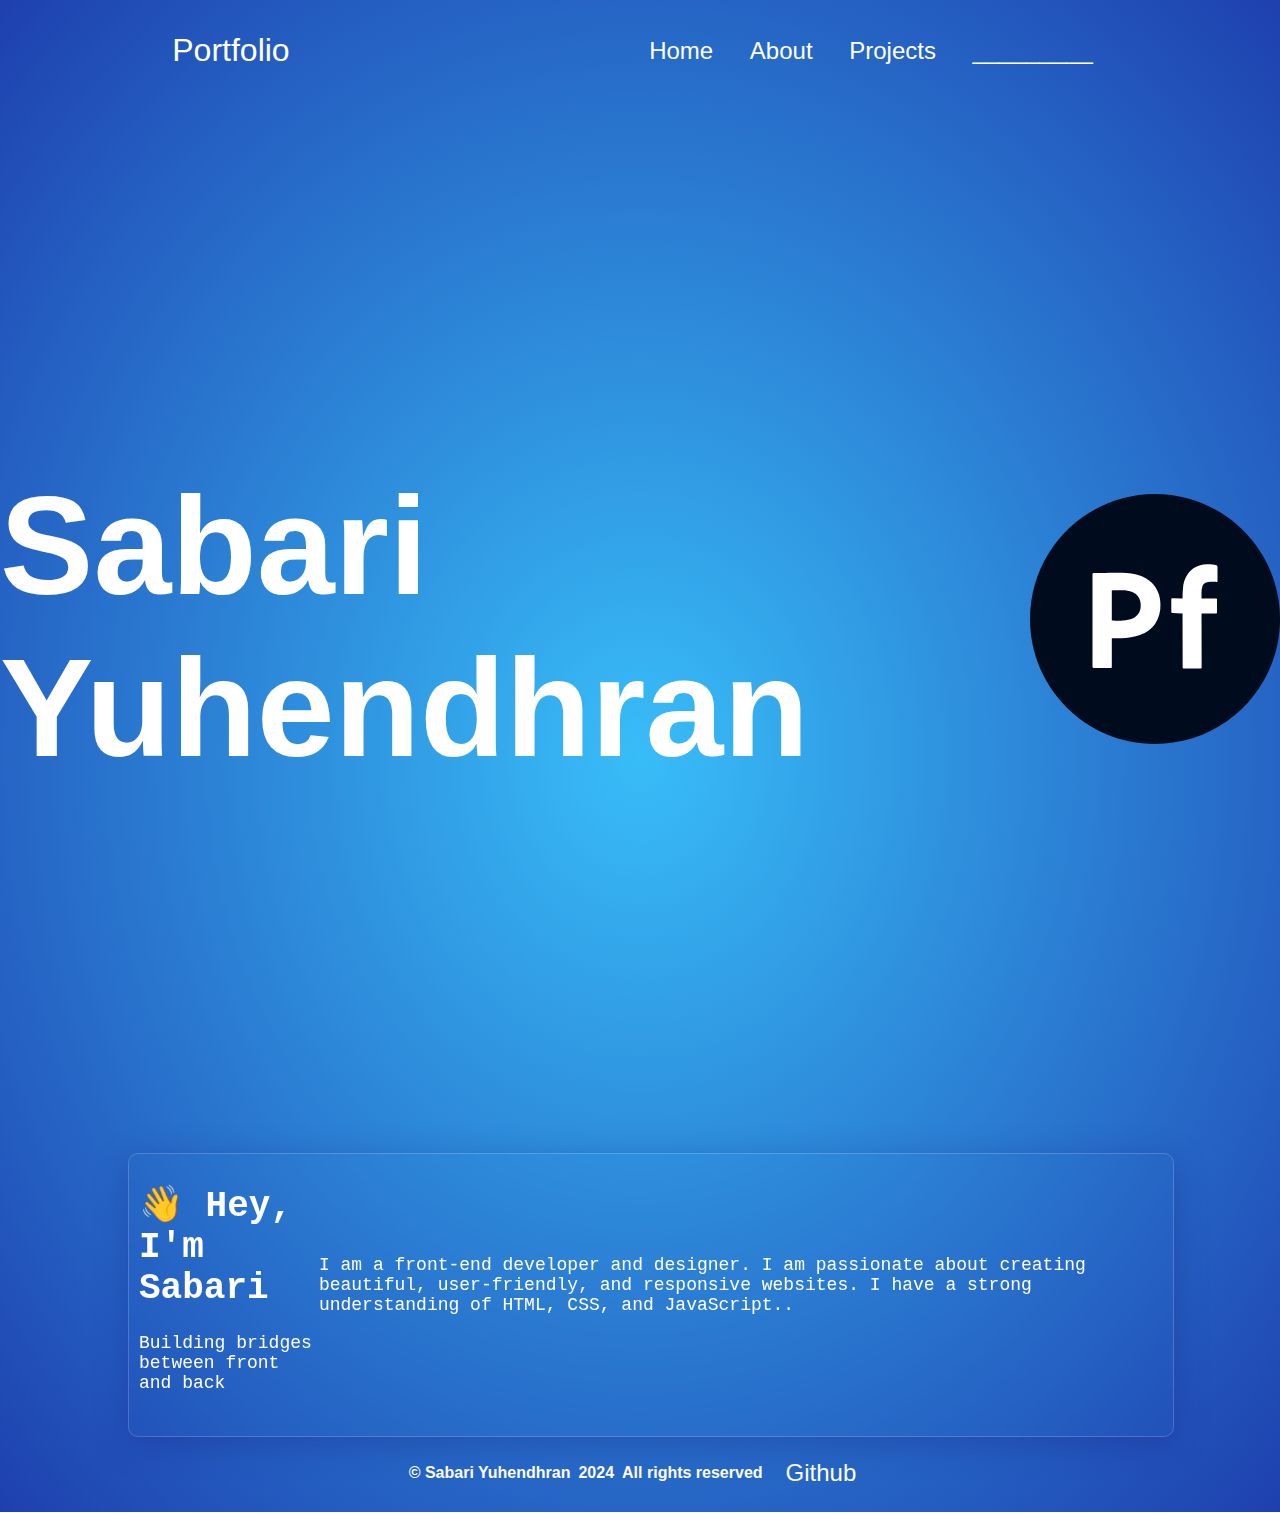
==== index.html @ e535c1bf "Update index.html" ====
<!DOCTYPE html>
<html>

<head>
  <title>Portfolio</title>
  <link rel="stylesheet" href="styles.css" />
  <link rel="icon" type="image/x-icon" href="/adobe-portfolio.svg">
  <link rel="stylesheet" href="https://cdnjs.cloudflare.com/ajax/libs/animate.css/4.1.1/animate.min.css" />
  <link rel="preconnect" href="https://fonts.googleapis.com">
  <link rel="preconnect" href="https://fonts.gstatic.com" crossorigin>
  <link href="https://fonts.googleapis.com/css2?family=Hind:wght@300;400;500;600;700&display=swap" rel="stylesheet">
</head>

<body>
  <header class="head-flex">
    <div class="name">
      <p>Portfolio</p>
    </div>
    
    <div>
      <nav>
        <a href="#">Home</a>
        <a href="#">About</a>
        <a href="#">Projects</a>
        <a href="#">_________</a>
      </nav>
    </div>
  </header>
  <main class="main">
    <div>
      <h1>Sabari Yuhendhran</h1>
    </div>
    <div>
      <img src="adobe-portfolio.svg" alt="" width="250" />
    </div>
  </main>

  <body>
    <div class="about">
      <div>
      <h1 class="animate__animated animate__fadeInDown">👋 Hey, I'm Sabari</h1>
      <p class="animate__animated animate__fadeInUp">Building bridges between front and back</p>
    </div>
    <div>
      <p class="animate__animated animate__fadeInUp">
      <p class="animate__animated animate__fadeInUp">
        I am a front-end developer and designer. I am passionate about creating
        beautiful, user-friendly, and responsive websites. I have a strong
        understanding of HTML, CSS, and JavaScript..
      </p>
    </div>
  </div>
    <script src="script.js"></script>
  </body>
  <footer class="footer">
    <p>© Sabari Yuhendhran</p>
    <p>2024</p>
    <p>All rights reserved</p>
    <p>
      <a href="https://github.com/sabariyuhendh" target="_blank">Github</a>
  </footer>
</body>
<!-- <p class="animate__animated animate__fadeInUp">
        <a href="https://github.com/sabariyuhendh" target="_blank">Github</a>
        <a href="https://www.linkedin.com/in/sabari-yuhendhran/" target="_blank">LinkedIn</a>
        <a href="https://twitter.com/sabariyuhendh" target="_blank">Twitter</a>
        <a href="https://www.instagram.com/sabariyuhendh/" target="_blank">Instagram</a>
        <a href="https://www.behance.net/sabariyuhendh" target="_blank">Behance</a>
        <a href="https://www.figma.com/@sabariyuhendh" target="_blank">Figma</a>
        <a href="https://dribbble.com/sabariyuhendh" target="_blank">Dribbble</a>
        <a href="https://www.kaggle.com/sabariyuhendh" target="_blank">Kaggle</a>
      </p> -->
---- styles.css ----
body{
    background-image:radial-gradient(rgb(56, 189, 248), rgb(30, 64, 175));
    color: white;
    font-family: "Rosario", sans-serif;
    padding: 0;
    margin: 0;
    font-optical-sizing: auto;
    font-weight: 600;
    font-style: normal;
}
.head-flex{
    display: flex;
    flex-wrap: wrap;
    justify-content: space-around;
    align-items: center;
    font-size: x-large;
}
a{
    color: white;
    text-decoration: none;
    font-size: 1.5rem;
    padding: 5px;
    margin: 10px;
    font-weight: 500;
}
.main{
    display: flex;
    padding-top: 30vh;
    flex-wrap: nowrap;
    justify-content: space-around;
    align-items: center;
    font-size:70px;
    margin-bottom: 30vh;
}
footer{
    line-height: 40px;
    display: flex;
    justify-content: center;
    font-size: 1rem;
    gap:8px;
}
.name{
    font-size: 2rem;
    font-weight: 500;
}
.about{
    display: flex;
    flex-wrap: nowrap;
    flex-direction: row;
    justify-content: space-around;
    align-items: center;
    font-size: large;
    font-weight: 500;
}
.about{
    margin-left: 10%;
    color: white;
    font-family: "Red Hat Mono", monospace;
    font-size: large;
    font-weight: 500;
    background: rgba(255, 255, 255, 0);
    box-shadow: 0 8px 32px 0 rgba(31, 38, 135, 0.37);
    backdrop-filter: blur(9.5px);
    -webkit-backdrop-filter: blur(9.5px);
    border-radius: 10px;
    border: 1px solid rgba(255, 255, 255, 0.18);
    padding: 5px 10px 25px 10px;
    max-width: 80%;
    font-style: normal;
}
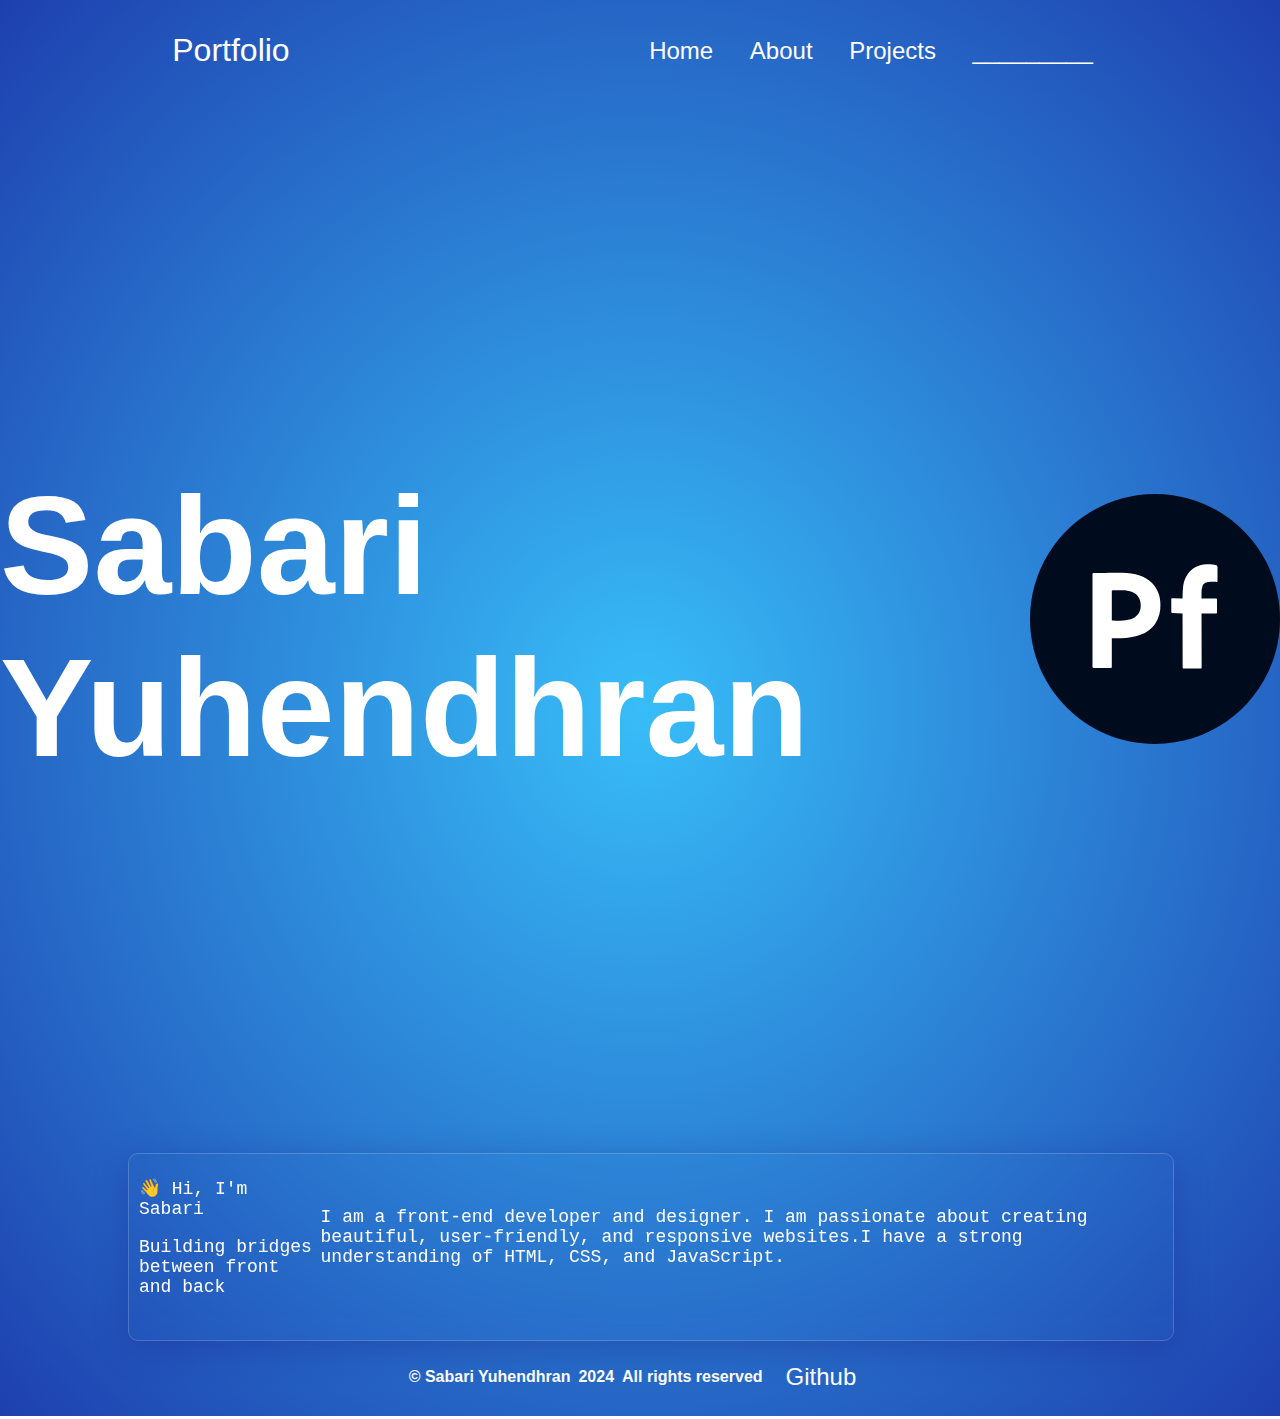
==== commit a17b92e0: "Update index.html" ====
--- a/index.html
+++ b/index.html
@@ -38,15 +38,15 @@
   <body>
     <div class="about">
       <div>
-      <h1 class="animate__animated animate__fadeInDown">👋 Hey, I'm Sabari</h1>
+      <p class="animate__animated animate__fadeInDown">👋 Hi, I'm Sabari</p>
       <p class="animate__animated animate__fadeInUp">Building bridges between front and back</p>
     </div>
     <div>
       <p class="animate__animated animate__fadeInUp">
       <p class="animate__animated animate__fadeInUp">
         I am a front-end developer and designer. I am passionate about creating
-        beautiful, user-friendly, and responsive websites. I have a strong
-        understanding of HTML, CSS, and JavaScript..
+        beautiful, user-friendly, and responsive websites.I have a strong
+        understanding of HTML, CSS, and JavaScript.
       </p>
     </div>
   </div>
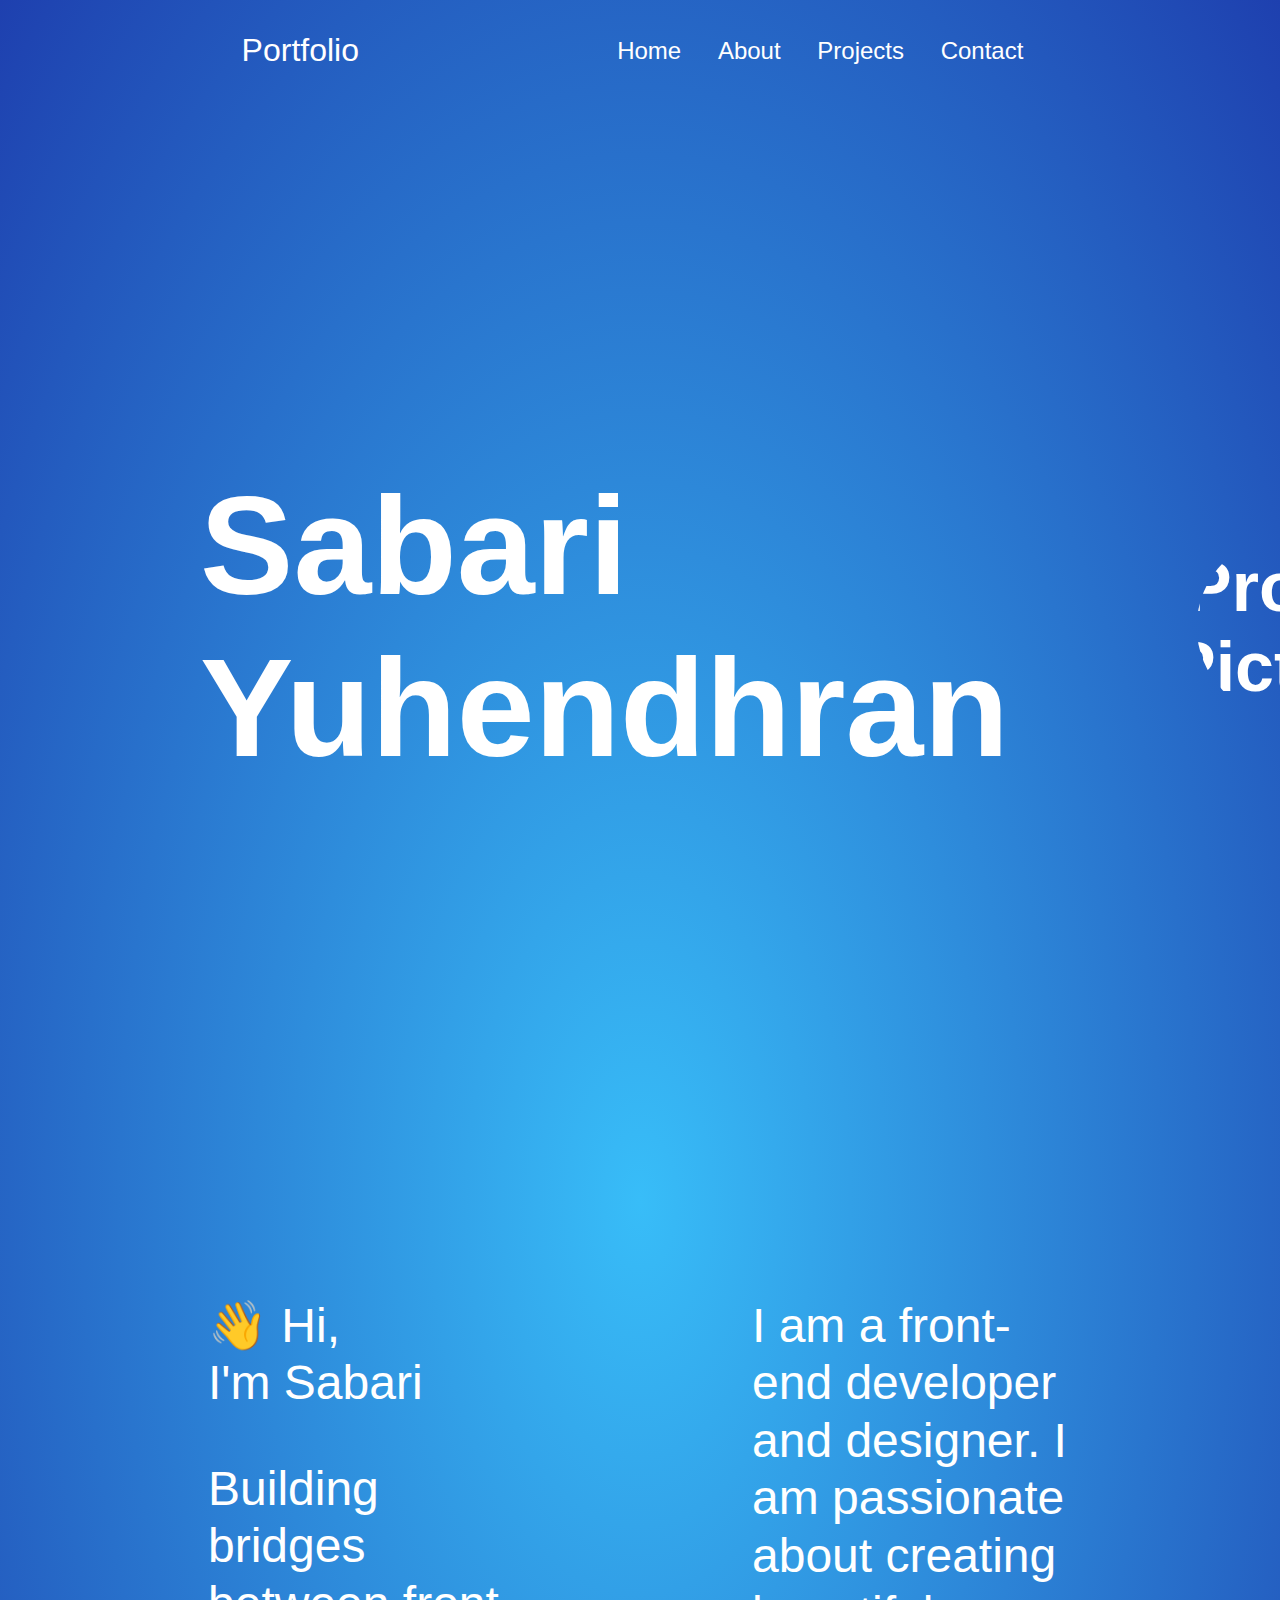
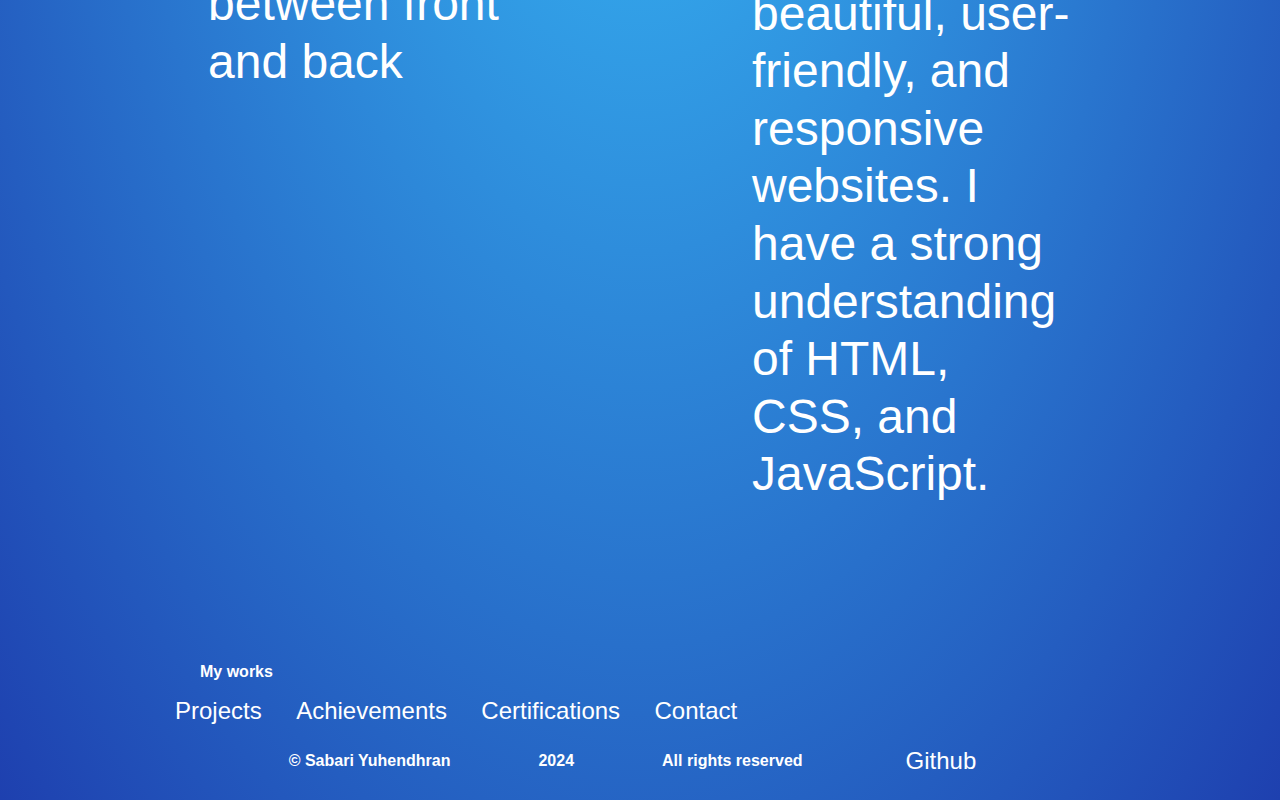
==== commit 561cdfba: "Update index.html" ====
--- a/index.html
+++ b/index.html
@@ -16,13 +16,12 @@
     <div class="name">
       <p>Portfolio</p>
     </div>
-    
     <div>
       <nav>
         <a href="#">Home</a>
         <a href="#">About</a>
         <a href="#">Projects</a>
-        <a href="#">_________</a>
+        <a href="#">Contact</a>
       </nav>
     </div>
   </header>
@@ -30,36 +29,44 @@
     <div>
       <h1>Sabari Yuhendhran</h1>
     </div>
-    <div>
-      <img src="adobe-portfolio.svg" alt="" width="250" />
+    <div style="clip-path: circle(30%);">
+      <img src="profile.jpg" alt="Profile Picture" width="550" />
     </div>
   </main>
-
-  <body>
-    <div class="about">
-      <div>
+  <section class="about">
+    <div>
       <p class="animate__animated animate__fadeInDown">👋 Hi, I'm Sabari</p>
       <p class="animate__animated animate__fadeInUp">Building bridges between front and back</p>
     </div>
-    <div>
+    <div class="para">
       <p class="animate__animated animate__fadeInUp">
-      <p class="animate__animated animate__fadeInUp">
-        I am a front-end developer and designer. I am passionate about creating
-        beautiful, user-friendly, and responsive websites.I have a strong
-        understanding of HTML, CSS, and JavaScript.
+        I am a front-end developer and designer. I am passionate about creating beautiful, user-friendly, and responsive websites. I have a strong understanding of HTML, CSS, and JavaScript.
       </p>
     </div>
-  </div>
-    <script src="script.js"></script>
-  </body>
+  </section>
+  <section class="work">
+    <div>
+      <p class="animate__animated animate__fadeInUp">My works</p>
+    </div>
+    <div class="works">
+      <a href="#">Projects</a>
+      <a href="#">Achievements</a>
+      <a href="#">Certifications</a>
+      <a href="#">Contact</a>
+    </div>
+  </section>
   <footer class="footer">
     <p>© Sabari Yuhendhran</p>
     <p>2024</p>
     <p>All rights reserved</p>
     <p>
       <a href="https://github.com/sabariyuhendh" target="_blank">Github</a>
+    </p>
   </footer>
+  <script src="script.js"></script>
 </body>
+
+</html>
 <!-- <p class="animate__animated animate__fadeInUp">
         <a href="https://github.com/sabariyuhendh" target="_blank">Github</a>
         <a href="https://www.linkedin.com/in/sabari-yuhendhran/" target="_blank">LinkedIn</a>
--- a/styles.css
+++ b/styles.css
@@ -2,11 +2,16 @@
     background-image:radial-gradient(rgb(56, 189, 248), rgb(30, 64, 175));
     color: white;
     font-family: "Rosario", sans-serif;
-    padding: 0;
+    /* font-family:system-ui, -apple-system, BlinkMacSystemFont, Segoe UI, Roboto, Noto Sans, Ubuntu, Cantarell, Helvetica Neue, Oxygen, Fira Sans, Droid Sans, sans-serif;
+    padding: 0; */
     margin: 0;
     font-optical-sizing: auto;
     font-weight: 600;
     font-style: normal;
+}
+*{
+        padding-left: 2.5rem;
+        padding-right: 2.5rem;
 }
 .head-flex{
     display: flex;
@@ -18,6 +23,7 @@
 a{
     color: white;
     text-decoration: none;
+    text-decoration-color: white;
     font-size: 1.5rem;
     padding: 5px;
     margin: 10px;
@@ -52,19 +58,32 @@
     font-size: large;
     font-weight: 500;
 }
+
 .about{
-    margin-left: 10%;
-    color: white;
-    font-family: "Red Hat Mono", monospace;
-    font-size: large;
-    font-weight: 500;
-    background: rgba(255, 255, 255, 0);
-    box-shadow: 0 8px 32px 0 rgba(31, 38, 135, 0.37);
-    backdrop-filter: blur(9.5px);
-    -webkit-backdrop-filter: blur(9.5px);
-    border-radius: 10px;
-    border: 1px solid rgba(255, 255, 255, 0.18);
-    padding: 5px 10px 25px 10px;
-    max-width: 80%;
-    font-style: normal;
+    flex-flow: column;
+    justify-content: center;
+    padding: 6rem 3rem;
+    display: flex;
+    /* margin-left: 10%; */
+    color: #fff;
+    text-wrap: balance;
+    font-size: 3rem;
+    font-weight: 400;
+    line-height: 1.2;
+    grid-column-gap: 4rem;
+    grid-row-gap: 16px;
+    grid-template-rows: auto;
+    grid-template-columns: 1fr 1fr;
+    grid-auto-columns: 1fr;
+    align-items: start;
+    justify-items: start;
+    display: grid;
 }
+.about>p{
+    display: block;
+    margin-block-start: 1em;
+    margin-block-end: 1em;
+    margin-inline-start: 0px;
+    margin-inline-end: 0px;
+    unicode-bidi: isolate;
+}
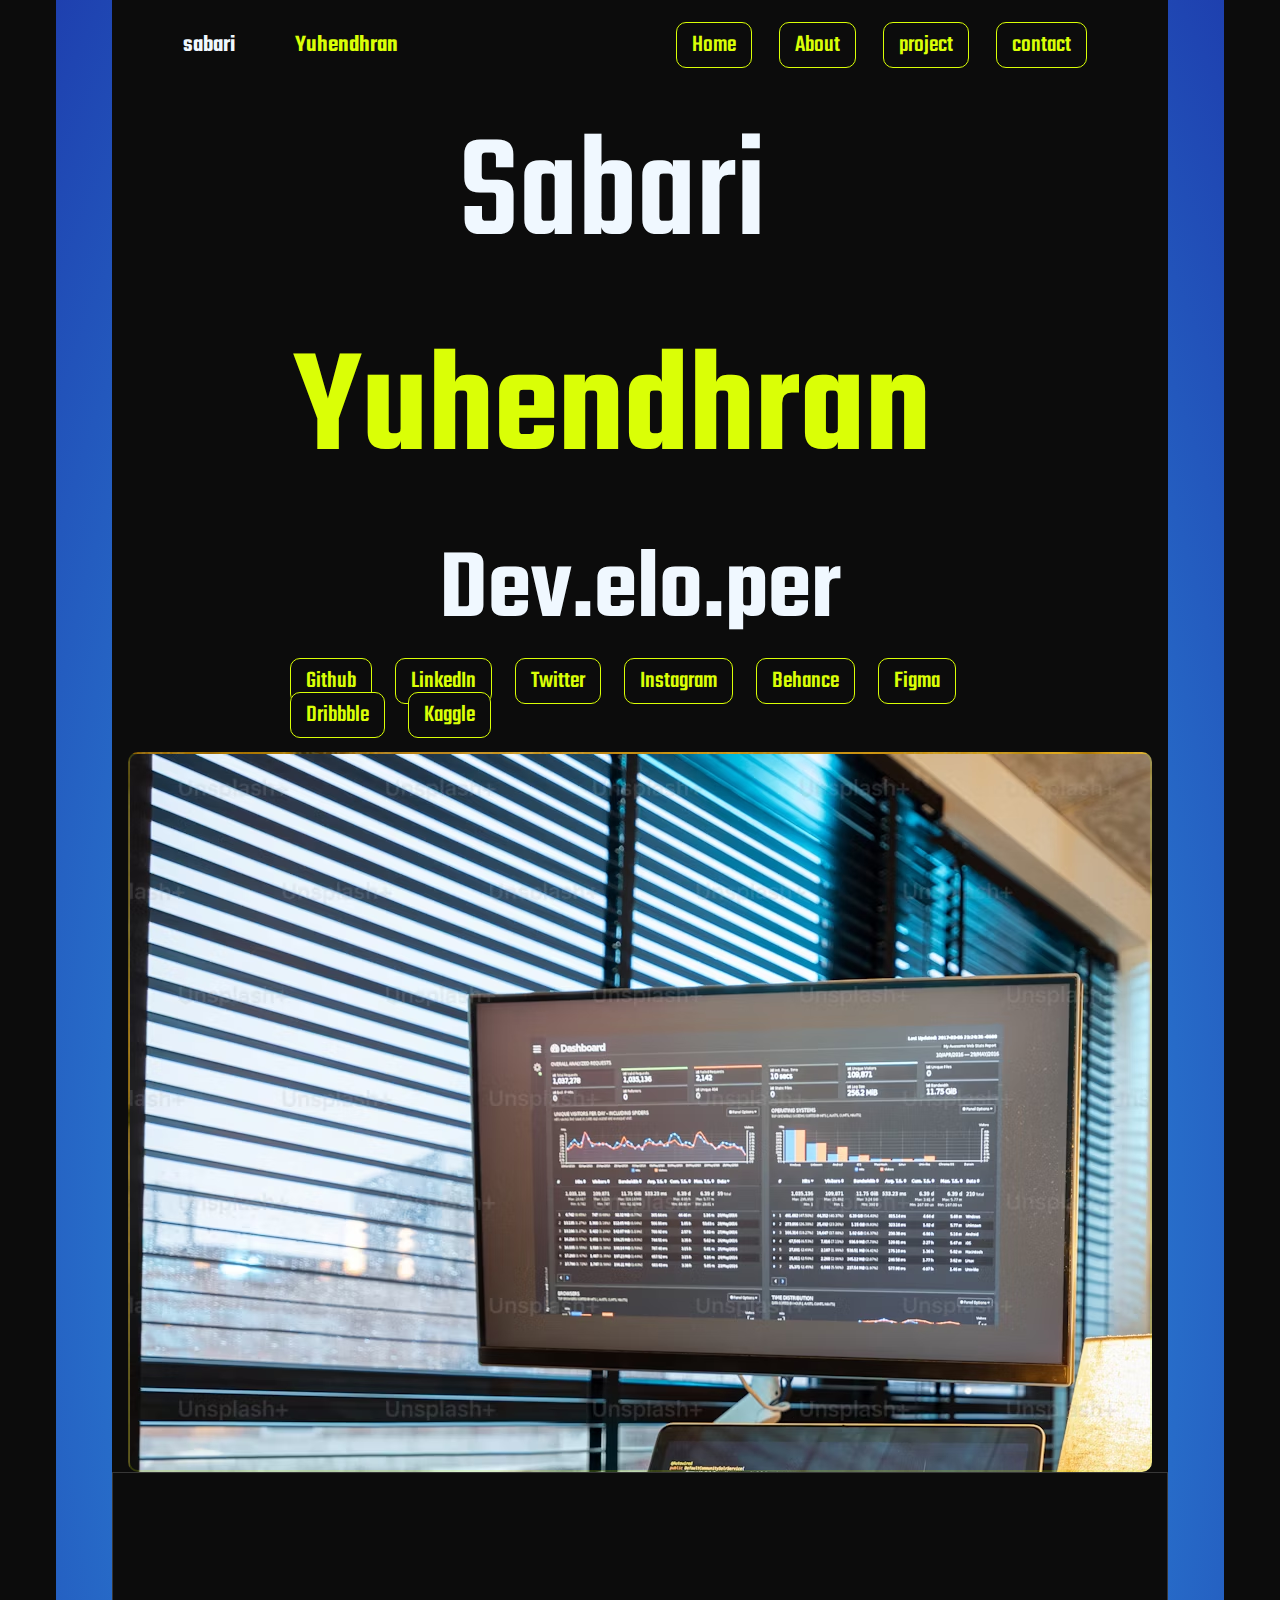
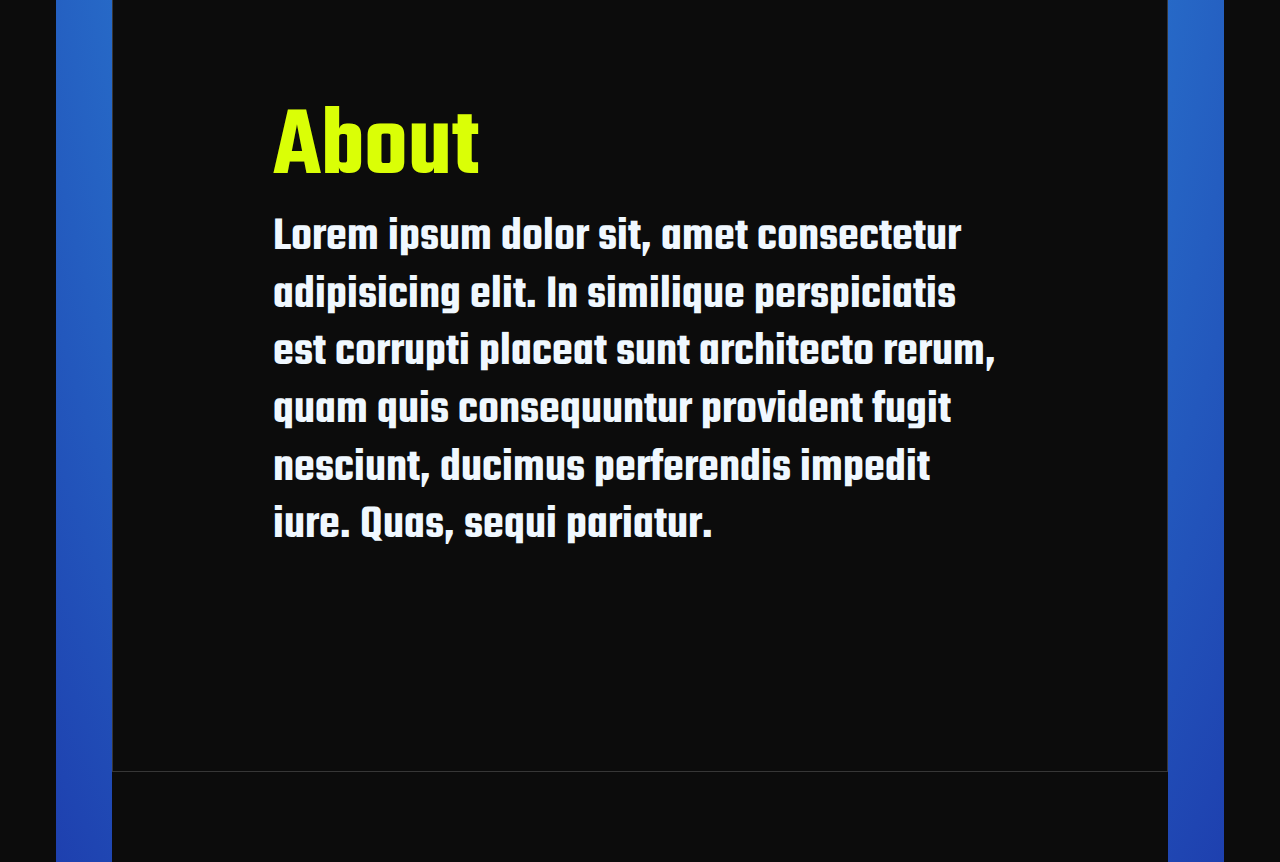
==== commit a3e3608a: "updated" ====
--- a/index.html
+++ b/index.html
@@ -1,79 +1,185 @@
 <!DOCTYPE html>
 <html>
+  <head>
+    <title>Portfolio</title>
+    <link rel="stylesheet" href="styles.css" />
+    <link rel="icon" type="image/x-icon" href="./images/adobe-portfolio.svg" />
+    <link
+      rel="stylesheet"
+      href="https://cdnjs.cloudflare.com/ajax/libs/animate.css/4.1.1/animate.min.css"
+    />
+    <link rel="preconnect" href="https://fonts.googleapis.com" />
+    <link rel="preconnect" href="https://fonts.gstatic.com" crossorigin />
+    <link
+      href="https://fonts.googleapis.com/css2?family=Teko:wght@300..700&display=swap"
+      rel="stylesheet"
+    />
+  </head>
+  <style>
+    /* header */
+    * {
+      margin: 0px;
+      box-sizing: border-box;
+      font-family: "Teko", sans-serif;
+      font-optical-sizing: auto;
+      font-weight: 600;
+      font-style: normal;
+      color: aliceblue;
+      background-color: #0c0c0c;
+    }
+    .header {
+      display: flex;
+      height: 10vh;
+      flex-direction: row;
+      justify-content: space-between;
+      background: #0c0c0c;
+      padding: 5px 15px;
+      align-items: center;
+    }
+    nav {
+      display: flex;
+      flex-direction: row;
+      justify-content: space-around;
+      gap: 7px;
+    }
+    a {
+      border-style: solid;
+      padding: 5px 15px;
+      color: #daff06;
+      border-width: 1px;
+      border-radius: 10px;
+    }
 
-<head>
-  <title>Portfolio</title>
-  <link rel="stylesheet" href="styles.css" />
-  <link rel="icon" type="image/x-icon" href="/adobe-portfolio.svg">
-  <link rel="stylesheet" href="https://cdnjs.cloudflare.com/ajax/libs/animate.css/4.1.1/animate.min.css" />
-  <link rel="preconnect" href="https://fonts.googleapis.com">
-  <link rel="preconnect" href="https://fonts.gstatic.com" crossorigin>
-  <link href="https://fonts.googleapis.com/css2?family=Hind:wght@300;400;500;600;700&display=swap" rel="stylesheet">
-</head>
+    /* body */
+    .body {
+      display: flex;
+      flex-direction: column;
+      justify-items: center;
+      min-height: 100vh;
+    }
+    .container1 {
+      display: flex;
+      flex-direction: column;
+      flex-grow: 1;
+      background-color: #0c0c0c;
+      width: 100%;
+      min-height: 50vh;
+      align-items: center;
+    }
+    .container2 {
+      display: flex;
+      flex-direction: column;
+      flex-grow: 1;
+      background-color: #0c0c0c;
+      width: 100%;
+      height: 80vh;
+      align-items: center;
+      margin-top: 20px;
+    }
 
-<body>
-  <header class="head-flex">
-    <div class="name">
-      <p>Portfolio</p>
-    </div>
-    <div>
+    .image {
+      width: 100%;
+      height: 100%;
+      background-image: url("/images/profile.jpg");
+      object-position: center;
+      background-size: cover;
+      background-position: center;
+      background-repeat: no-repeat;
+    }
+    .name {
+      font-size: 150px;
+      text-align: center;
+    }
+    .role {
+      font-size: 100px;
+    }
+    .lastname {
+      color: #daff06;
+    }
+    .content {
+      background-image: url("/images/Develop.jpeg");
+      display: flex;
+      border: #daff062d;
+      flex-grow: 1;
+      border-style: solid;
+      width: 80vw;
+      border-radius: 10px;
+      border-width: 2px;
+    }
+    /* about */
+    .about {
+      display: flex;
+      flex-direction: column;
+      justify-content: space-around;
+      min-height: 100vh;
+      height: 100vh;
+      align-items: center;
+    }
+    .about-content{
+      max-width: 80vw ;
+    }
+    .title {
+      font-size: 100px;
+      color: #daff06;
+    }
+    /* footer */
+    .footer {
+      display: flex;
+      height: 10vh;
+      flex-direction: row;
+      justify-content: space-between;
+      background: #0c0c0c;
+      padding: 5px 15px;
+      align-items: center;
+    }
+  </style>
+  <body>
+    <section class="header">
+      <h2>sabari <span class="lastname">Yuhendhran</span></h2>
       <nav>
-        <a href="#">Home</a>
-        <a href="#">About</a>
-        <a href="#">Projects</a>
-        <a href="#">Contact</a>
+        <a href="/"> Home </a>
+        <a href="/"> About </a>
+        <a href="/"> project </a>
+        <a href="/"> contact </a>
       </nav>
-    </div>
-  </header>
-  <main class="main">
-    <div>
-      <h1>Sabari Yuhendhran</h1>
-    </div>
-    <div style="clip-path: circle(30%);">
-      <img src="profile.jpg" alt="Profile Picture" width="550" />
-    </div>
-  </main>
-  <section class="about">
-    <div>
-      <p class="animate__animated animate__fadeInDown">👋 Hi, I'm Sabari</p>
-      <p class="animate__animated animate__fadeInUp">Building bridges between front and back</p>
-    </div>
-    <div class="para">
-      <p class="animate__animated animate__fadeInUp">
-        I am a front-end developer and designer. I am passionate about creating beautiful, user-friendly, and responsive websites. I have a strong understanding of HTML, CSS, and JavaScript.
-      </p>
-    </div>
-  </section>
-  <section class="work">
-    <div>
-      <p class="animate__animated animate__fadeInUp">My works</p>
-    </div>
-    <div class="works">
-      <a href="#">Projects</a>
-      <a href="#">Achievements</a>
-      <a href="#">Certifications</a>
-      <a href="#">Contact</a>
-    </div>
-  </section>
-  <footer class="footer">
-    <p>© Sabari Yuhendhran</p>
-    <p>2024</p>
-    <p>All rights reserved</p>
-    <p>
-      <a href="https://github.com/sabariyuhendh" target="_blank">Github</a>
-    </p>
-  </footer>
-  <script src="script.js"></script>
-</body>
+    </section>
+    <section class="body">
+      <div class="container1">
+        <h1 class="name">Sabari<span class="lastname"> Yuhendhran</span></h1>
+        <h2 class="role">Dev.elo.per</h2>
+        <p class="animate__animated animate__fadeInUp">
+          <a href="https://github.com/sabariyuhendh" target="_blank">Github</a>
+          <a href="https://www.linkedin.com/in/sabari-yuhendhran/" target="_blank">LinkedIn</a>
+          <a href="https://twitter.com/sabariyuhendh" target="_blank">Twitter</a>
+          <a href="https://www.instagram.com/sabariyuhendh/" target="_blank">Instagram</a>
+          <a href="https://www.behance.net/sabariyuhendh" target="_blank">Behance</a>
+          <a href="https://www.figma.com/@sabariyuhendh" target="_blank">Figma</a>
+          <a href="https://dribbble.com/sabariyuhendh" target="_blank">Dribbble</a>
+          <a href="https://www.kaggle.com/sabariyuhendh" target="_blank">Kaggle</a>
+        </p>
+      </div>
+      <div class="container2">
+        <div class="content">
+        </div>
+      </div>
+    </section>
+    <section class="about">
+      <div
+      class="about-content">
 
+        <h1 class="title">About</h1>
+        <div>
+          Lorem ipsum dolor sit, amet consectetur adipisicing elit. In similique
+          perspiciatis est corrupti placeat sunt architecto rerum, quam quis
+          consequuntur provident fugit nesciunt, ducimus perferendis impedit iure.
+          Quas, sequi pariatur.
+        </div>
+      </div>
+    </section>
+    <section class="footer">
+      
+    </section>
+    <script src="script.js"></script>
+  </body>
 </html>
-<!-- <p class="animate__animated animate__fadeInUp">
-        <a href="https://github.com/sabariyuhendh" target="_blank">Github</a>
-        <a href="https://www.linkedin.com/in/sabari-yuhendhran/" target="_blank">LinkedIn</a>
-        <a href="https://twitter.com/sabariyuhendh" target="_blank">Twitter</a>
-        <a href="https://www.instagram.com/sabariyuhendh/" target="_blank">Instagram</a>
-        <a href="https://www.behance.net/sabariyuhendh" target="_blank">Behance</a>
-        <a href="https://www.figma.com/@sabariyuhendh" target="_blank">Figma</a>
-        <a href="https://dribbble.com/sabariyuhendh" target="_blank">Dribbble</a>
-        <a href="https://www.kaggle.com/sabariyuhendh" target="_blank">Kaggle</a>
-      </p> -->
+
--- a/styles.css
+++ b/styles.css
@@ -1,89 +1,210 @@
-body{
-    background-image:radial-gradient(rgb(56, 189, 248), rgb(30, 64, 175));
+body {
+    background-image: radial-gradient(rgb(56, 189, 248), rgb(30, 64, 175));
     color: white;
     font-family: "Rosario", sans-serif;
-    /* font-family:system-ui, -apple-system, BlinkMacSystemFont, Segoe UI, Roboto, Noto Sans, Ubuntu, Cantarell, Helvetica Neue, Oxygen, Fira Sans, Droid Sans, sans-serif;
-    padding: 0; */
     margin: 0;
     font-optical-sizing: auto;
     font-weight: 600;
     font-style: normal;
 }
-*{
-        padding-left: 2.5rem;
-        padding-right: 2.5rem;
-}
-.head-flex{
+
+/* Styles for tablets */
+@media (min-width: 768px) and (max-width: 1024px) {
+    /* Adjust padding for all elements */
+    * {
+        padding-left: 2rem;
+        padding-right: 2rem;
+    }
+    
+    /* Adjust padding for .container */
+    .container {
+        padding-left: 2rem;
+        padding-right: 2rem;
+    }
+    
+    /* Adjust font size for .head-flex */
+    .head-flex {
+        font-size: large; /* Adjust to appropriate size */
+    }
+    
+    /* Adjust font size for links */
+    a {
+        font-size: 1.3rem; /* Adjust to appropriate size */
+    }
+    
+    /* Adjust font size for .main */
+    .main {
+        padding-top: 20vh; /* Adjust to appropriate size */
+        font-size: 50px; /* Adjust to appropriate size */
+        margin-bottom: 20vh; /* Adjust to appropriate size */
+    }
+    
+    /* Adjust padding for .about and .work */
+    .about,
+    .work {
+        padding: 3rem 1rem; /* Adjust to appropriate size */
+    }
+    
+    /* Adjust font size for .about and .work */
+    .about,
+    .work {
+        font-size: 2rem; /* Adjust to appropriate size */
+    }
+}
+
+/* Styles for mobile devices */
+@media (max-width: 767px) {
+    /* Adjust padding for all elements */
+    * {
+        padding-left: 1rem;
+        padding-right: 1rem;
+    }
+    
+    /* Adjust padding for .container */
+    .container {
+        padding-left: 1rem;
+        padding-right: 1rem;
+    }
+    
+    /* Adjust font size for .head-flex */
+    .head-flex {
+        font-size: medium; /* Adjust to appropriate size */
+    }
+    
+    /* Adjust font size for links */
+    a {
+        font-size: 1.2rem; /* Adjust to appropriate size */
+    }
+    
+    /* Adjust font size for .main */
+    .main {
+        padding-top: 10vh; /* Adjust to appropriate size */
+        font-size: 40px; /* Adjust to appropriate size */
+        margin-bottom: 10vh; /* Adjust to appropriate size */
+    }
+    
+    /* Adjust padding for .about and .work */
+    .about,
+    .work {
+        padding: 2rem 0.5rem; /* Adjust to appropriate size */
+    }
+    
+    /* Adjust font size for .about and .work */
+    .about,
+    .work {
+        font-size: 1.5rem; /* Adjust to appropriate size */
+    }
+}
+
+/* General styles (applies to all screen sizes) */
+
+* {
+    padding-left: 3.5rem; /* Keep this as default for larger screens */
+    padding-right: 3.5rem; /* Keep this as default for larger screens */
+}
+
+.container {
+    padding-left: 3.5rem; /* Keep this as default for larger screens */
+    padding-right: 3.5rem; /* Keep this as default for larger screens */
+}
+
+.head-flex {
     display: flex;
     flex-wrap: wrap;
     justify-content: space-around;
     align-items: center;
-    font-size: x-large;
-}
-a{
+    font-size: x-large; /* Default size */
+}
+
+a {
     color: white;
     text-decoration: none;
-    text-decoration-color: white;
-    font-size: 1.5rem;
+    font-size: 1.5rem; /* Default size */
     padding: 5px;
     margin: 10px;
     font-weight: 500;
 }
-.main{
+
+.main {
     display: flex;
     padding-top: 30vh;
     flex-wrap: nowrap;
     justify-content: space-around;
     align-items: center;
-    font-size:70px;
+    font-size: 70px; /* Default size */
     margin-bottom: 30vh;
 }
-footer{
+
+footer {
     line-height: 40px;
     display: flex;
     justify-content: center;
-    font-size: 1rem;
-    gap:8px;
-}
-.name{
-    font-size: 2rem;
+    font-size: 1rem; /* Default size */
+    gap: 8px;
+}
+
+.name {
+    font-size: 2rem; /* Default size */
     font-weight: 500;
 }
-.about{
-    display: flex;
-    flex-wrap: nowrap;
-    flex-direction: row;
-    justify-content: space-around;
-    align-items: center;
-    font-size: large;
-    font-weight: 500;
-}
-
-.about{
-    flex-flow: column;
-    justify-content: center;
+
+.about {
+    display: grid;
+    grid-template-columns: 1fr 1fr;
+    gap: 16px 4rem;
+    justify-content: start;
+    align-items: start;
     padding: 6rem 3rem;
-    display: flex;
-    /* margin-left: 10%; */
     color: #fff;
-    text-wrap: balance;
-    font-size: 3rem;
+    font-size: 3rem; /* Default size */
     font-weight: 400;
     line-height: 1.2;
-    grid-column-gap: 4rem;
-    grid-row-gap: 16px;
-    grid-template-rows: auto;
+    border: 1px solid rgba(255, 255, 255, 0.18);
+}
+
+.about p {
+    margin: 1em 0;
+}
+
+.para {
+    font-size: xx-large;
+}
+
+.work {
+    display: grid;
+    margin-top: 10vh;
     grid-template-columns: 1fr 1fr;
-    grid-auto-columns: 1fr;
+    gap: 16px 4rem;
+    justify-content: start;
     align-items: start;
-    justify-items: start;
-    display: grid;
-}
-.about>p{
-    display: block;
-    margin-block-start: 1em;
-    margin-block-end: 1em;
-    margin-inline-start: 0px;
-    margin-inline-end: 0px;
-    unicode-bidi: isolate;
-}
+    padding: 6rem 3rem;
+    color: #fff;
+    font-size: 3rem; /* Default size */
+    font-weight: 400;
+    line-height: 1.2;
+    border: 1px solid rgba(255, 255, 255, 0.18);
+}
+
+.works {
+    display: flex;
+    flex-direction: column;
+    align-items: center;
+    padding: 6rem 3rem;
+    text-align: left;
+}
+
+.works a {
+    color: white;
+    background-color: rgba(255, 255, 255, 0.1);
+    padding: 0.5rem 1.5rem;
+    margin: 0.5rem 0;
+    text-decoration: none;
+    border-radius: 5px;
+    font-size: 1.2rem; /* Default size */
+    transition: background-color 0.3s, transform 0.3s;
+}
+
+.works a:hover {
+    background-color: #38bdf8;
+    transform: translateY(-5px);
+}
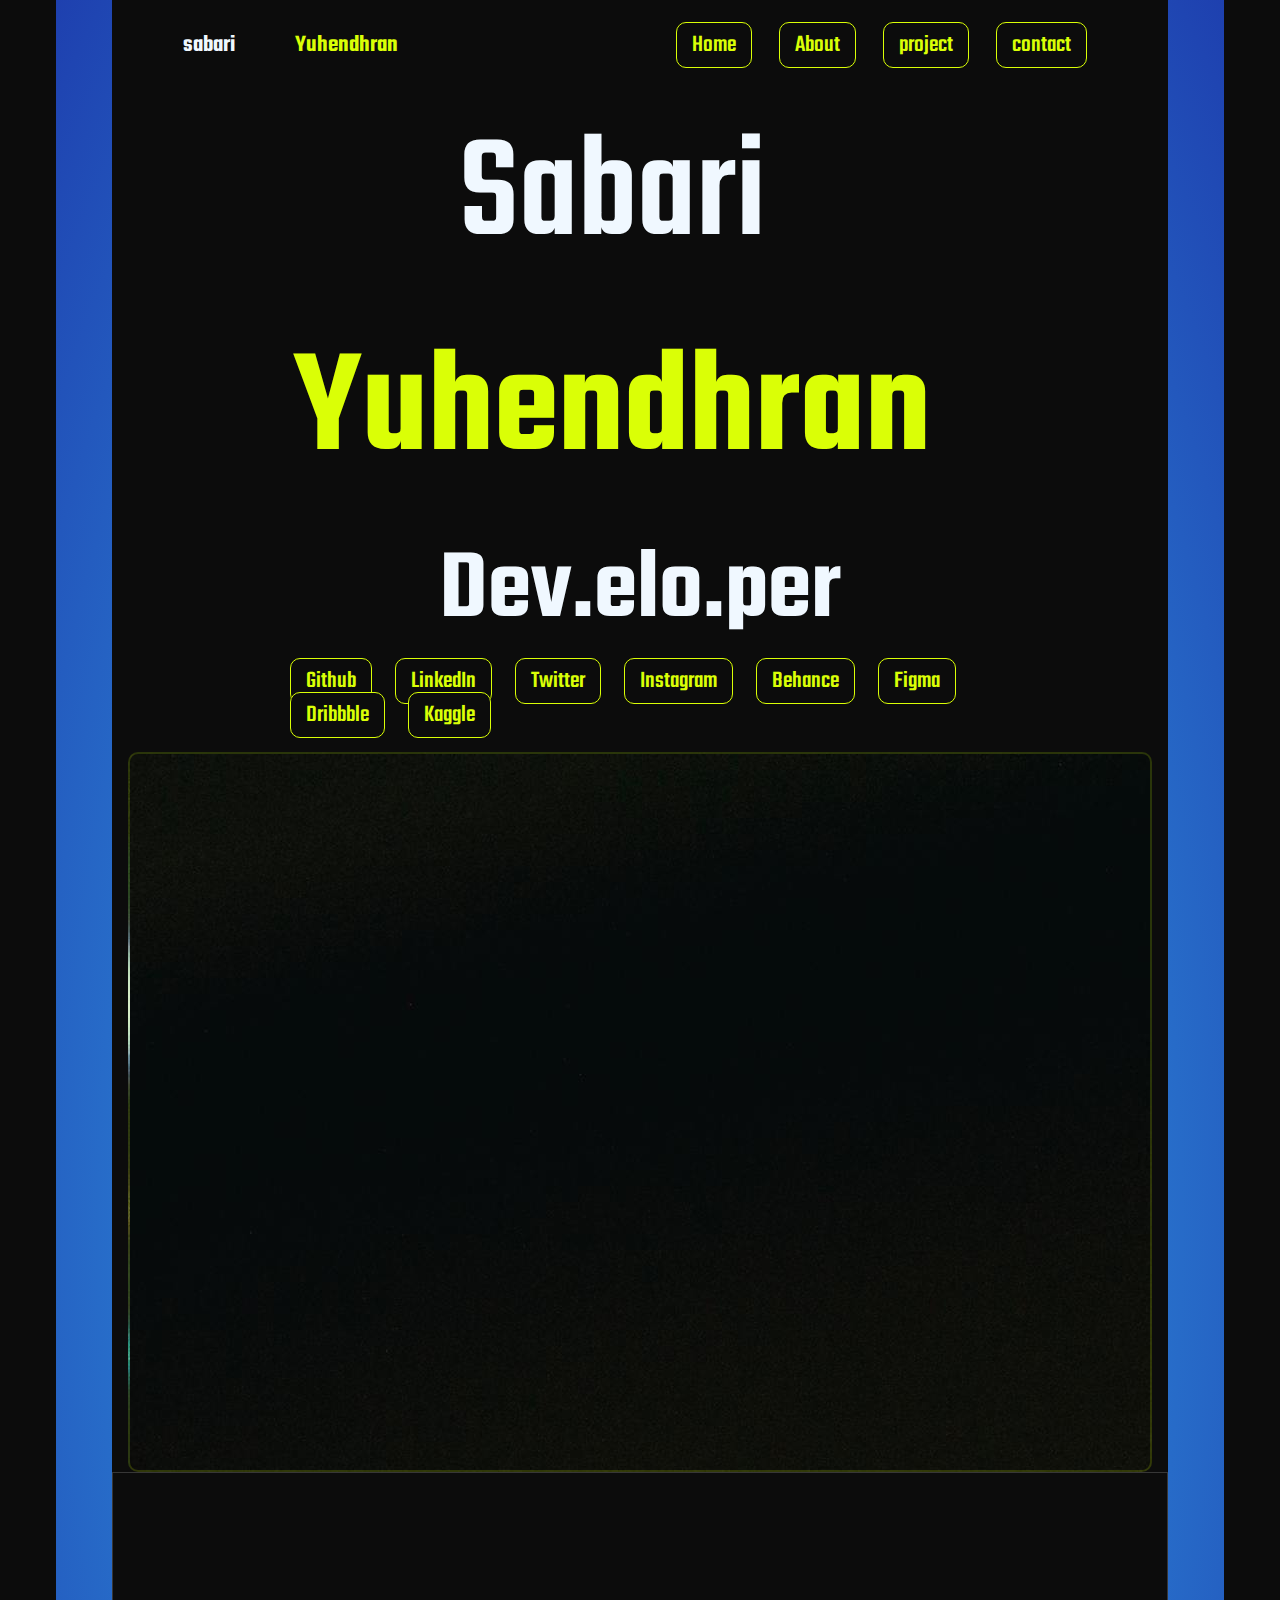
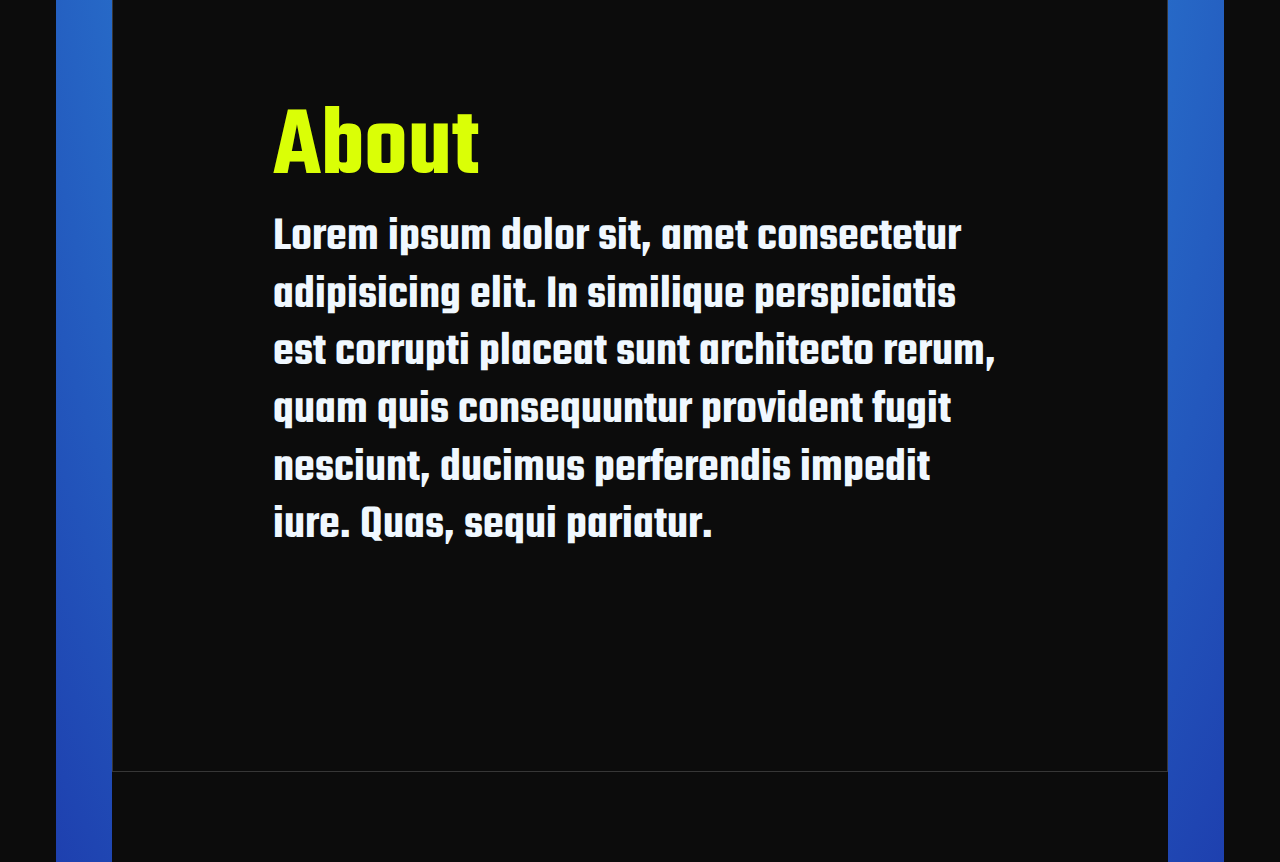
==== commit 34d5554b: "img crtion" ====
--- a/index.html
+++ b/index.html
@@ -98,7 +98,7 @@
     }
     .content {
       background-image: url("/images/Develop.jpeg");
-      display: flex;
+      display: flex;  
       border: #daff062d;
       flex-grow: 1;
       border-style: solid;
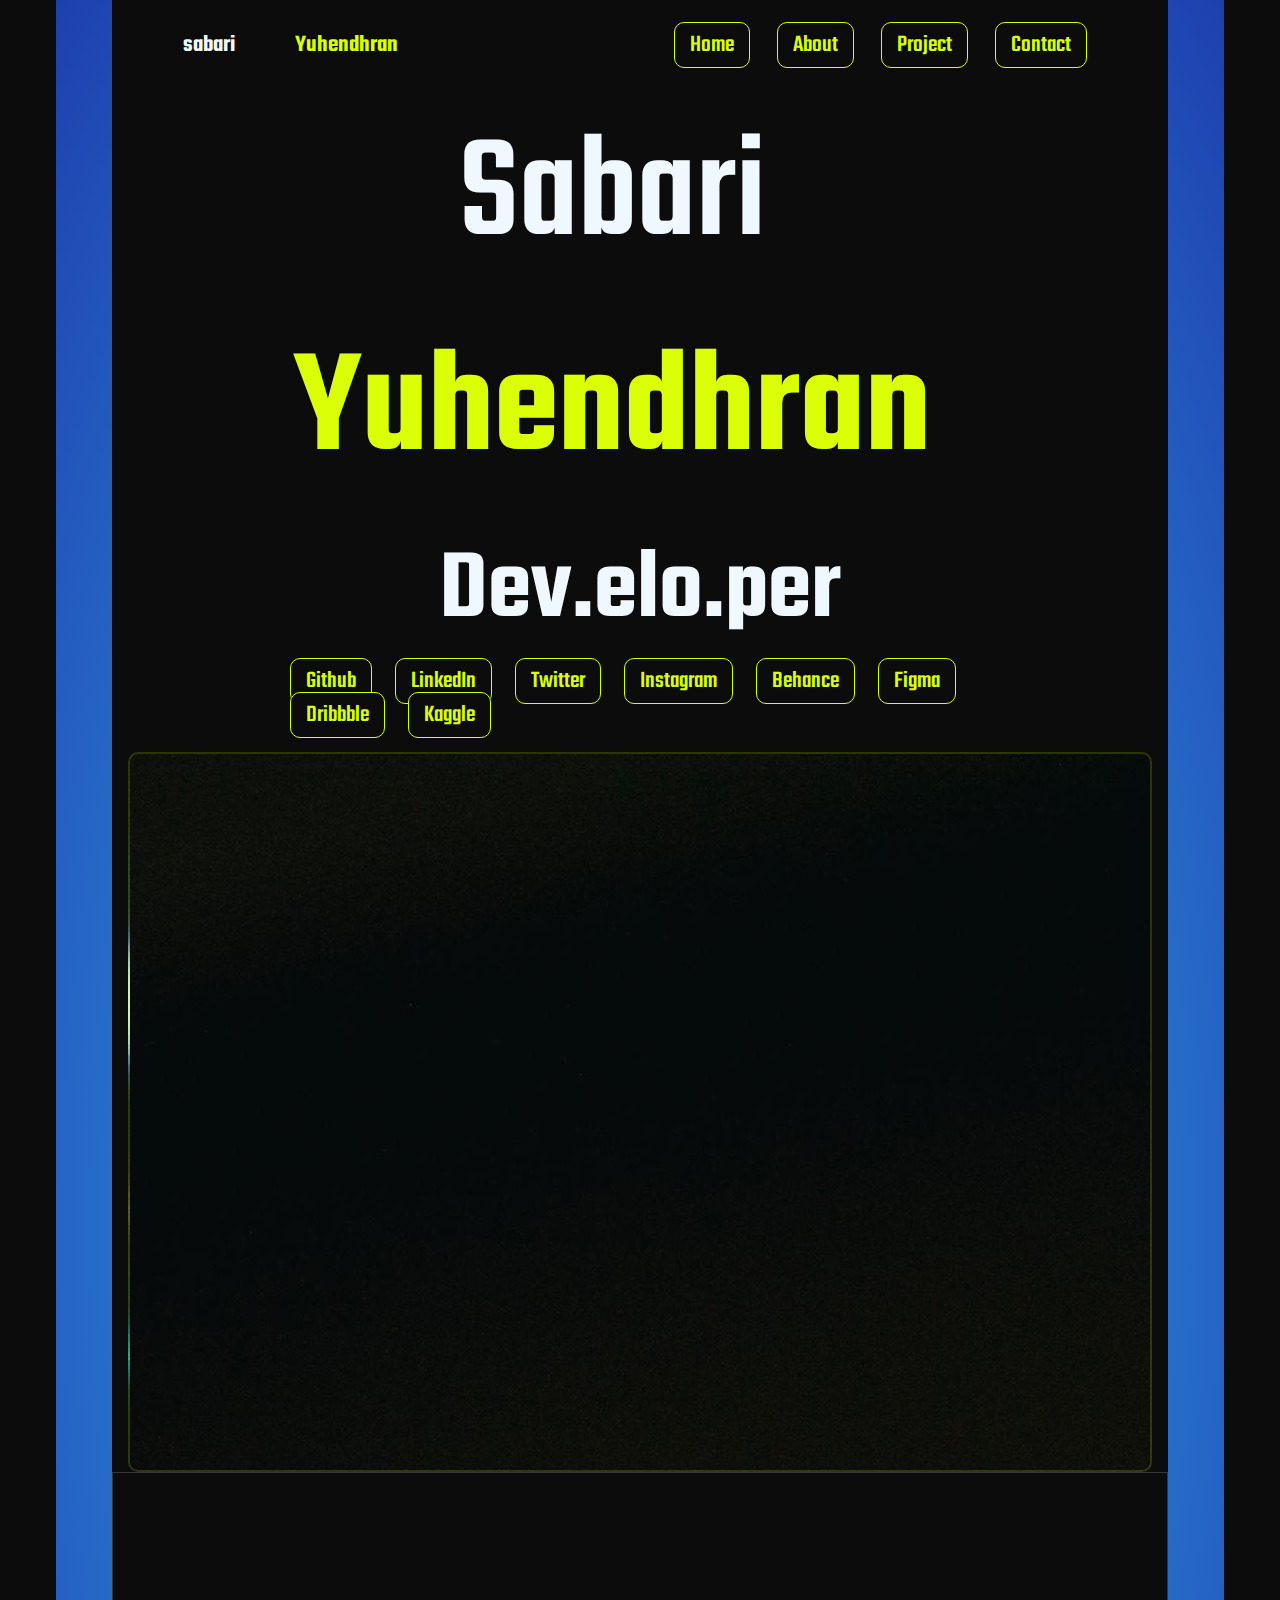
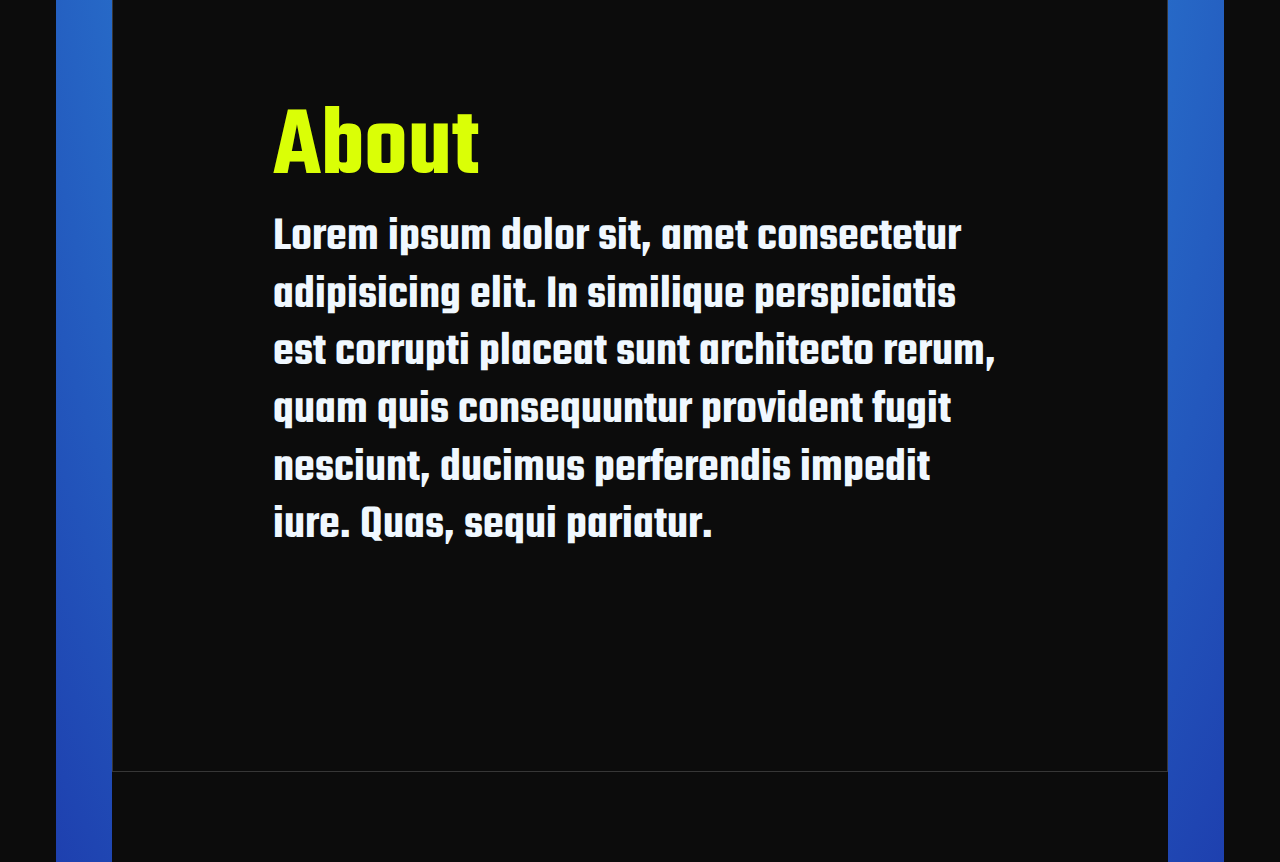
==== commit 2a9465db: "Update index.html" ====
--- a/index.html
+++ b/index.html
@@ -48,6 +48,8 @@
       color: #daff06;
       border-width: 1px;
       border-radius: 10px;
+      transition: 1s;
+}
     }
 
     /* body */
@@ -57,6 +59,13 @@
       justify-items: center;
       min-height: 100vh;
     }
+    a:hover {
+    background-color: #00fffc;
+    color: black;
+    box-shadow: 0 0 20px #00fffc, 0 0 40px #00fffc, 0 0 60px #00fffc;
+    text-shadow: 0 0 10px #00fffc, 0 0 20px #00fffc, 0 0 30px #00fffc;
+    transition: 1s;
+}
     .container1 {
       display: flex;
       flex-direction: column;
@@ -139,8 +148,8 @@
       <nav>
         <a href="/"> Home </a>
         <a href="/"> About </a>
-        <a href="/"> project </a>
-        <a href="/"> contact </a>
+        <a href="/"> Project </a>
+        <a href="/"> Contact </a>
       </nav>
     </section>
     <section class="body">
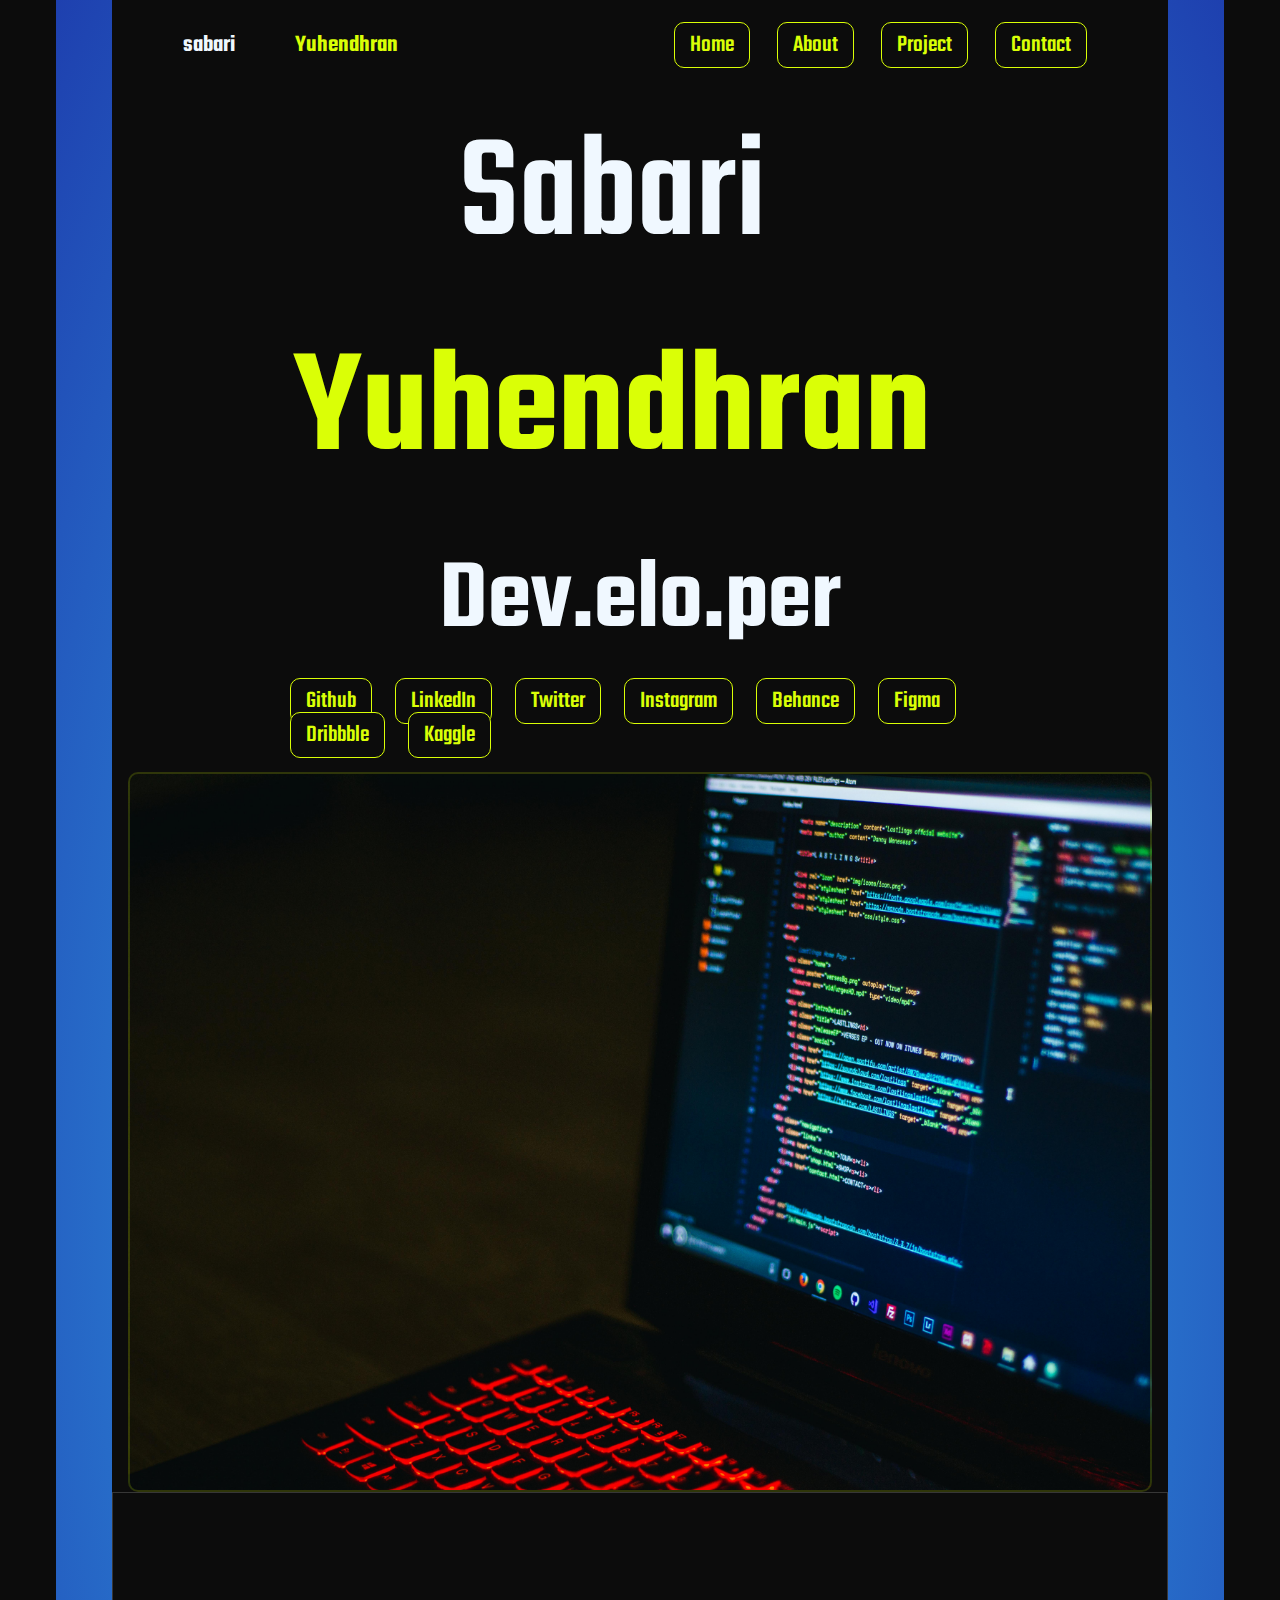
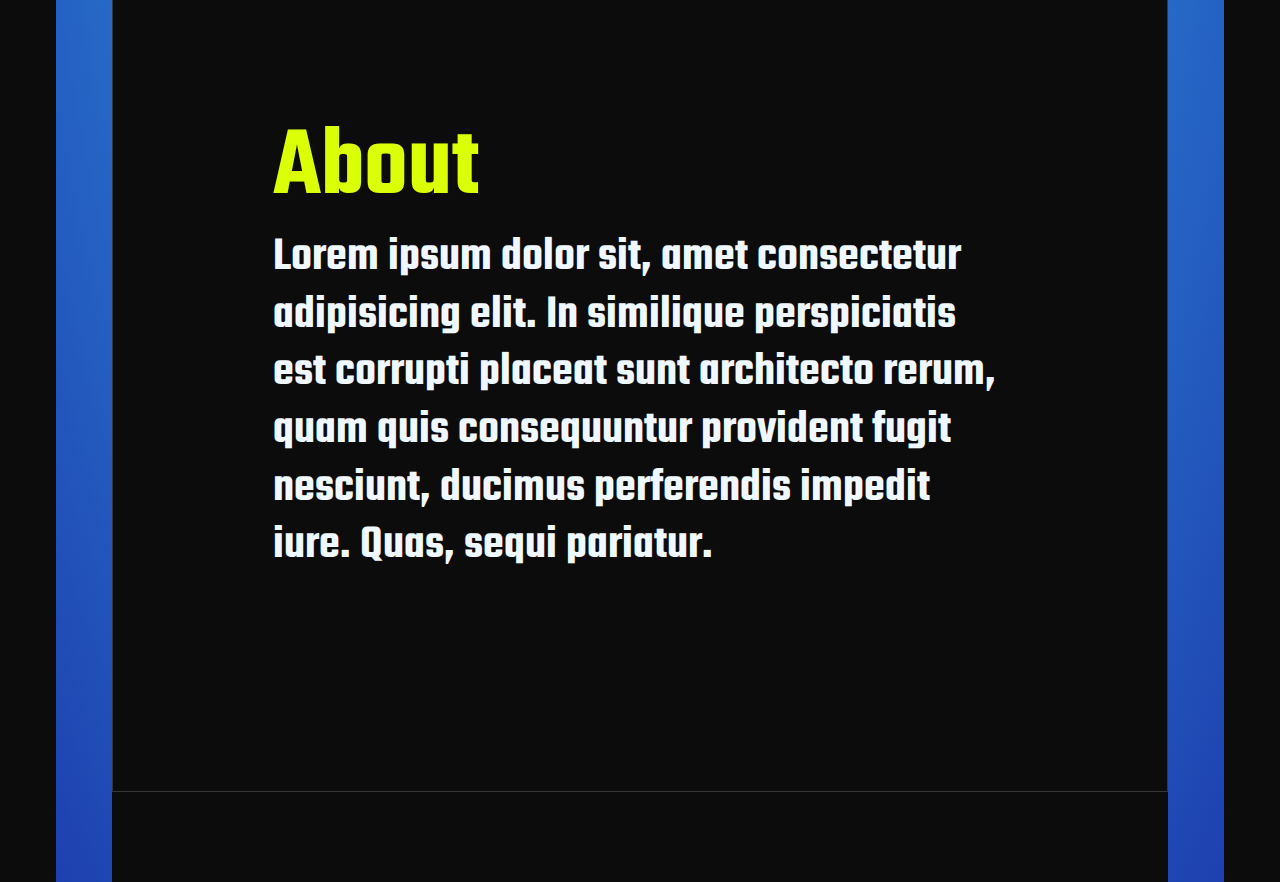
==== commit abb532c8: "Update index.html" ====
--- a/index.html
+++ b/index.html
@@ -1,194 +1,207 @@
 <!DOCTYPE html>
 <html>
-  <head>
-    <title>Portfolio</title>
-    <link rel="stylesheet" href="styles.css" />
-    <link rel="icon" type="image/x-icon" href="./images/adobe-portfolio.svg" />
-    <link
-      rel="stylesheet"
-      href="https://cdnjs.cloudflare.com/ajax/libs/animate.css/4.1.1/animate.min.css"
-    />
-    <link rel="preconnect" href="https://fonts.googleapis.com" />
-    <link rel="preconnect" href="https://fonts.gstatic.com" crossorigin />
-    <link
-      href="https://fonts.googleapis.com/css2?family=Teko:wght@300..700&display=swap"
-      rel="stylesheet"
-    />
-  </head>
-  <style>
-    /* header */
-    * {
-      margin: 0px;
-      box-sizing: border-box;
-      font-family: "Teko", sans-serif;
-      font-optical-sizing: auto;
-      font-weight: 600;
-      font-style: normal;
-      color: aliceblue;
-      background-color: #0c0c0c;
-    }
-    .header {
-      display: flex;
-      height: 10vh;
-      flex-direction: row;
-      justify-content: space-between;
-      background: #0c0c0c;
-      padding: 5px 15px;
-      align-items: center;
-    }
-    nav {
-      display: flex;
-      flex-direction: row;
-      justify-content: space-around;
-      gap: 7px;
-    }
-    a {
-      border-style: solid;
-      padding: 5px 15px;
-      color: #daff06;
-      border-width: 1px;
-      border-radius: 10px;
-      transition: 1s;
-}
-    }
-
-    /* body */
-    .body {
-      display: flex;
-      flex-direction: column;
-      justify-items: center;
-      min-height: 100vh;
-    }
-    a:hover {
+
+<head>
+  <title>Portfolio</title>
+  <link rel="stylesheet" href="styles.css" />
+  <link rel="icon" type="image/x-icon" href="./images/adobe-portfolio.svg" />
+  <link rel="stylesheet" href="https://cdnjs.cloudflare.com/ajax/libs/animate.css/4.1.1/animate.min.css" />
+  <link rel="preconnect" href="https://fonts.googleapis.com" />
+  <link rel="preconnect" href="https://fonts.gstatic.com" crossorigin />
+  <link href="https://fonts.googleapis.com/css2?family=Teko:wght@300..700&display=swap" rel="stylesheet" />
+</head>
+<style>
+  /* header */
+  * {
+    margin: 0px;
+    box-sizing: border-box;
+    font-family: "Teko", sans-serif;
+    font-optical-sizing: auto;
+    font-weight: 600;
+    font-style: normal;
+    color: aliceblue;
+    background-color: #0c0c0c;
+  }
+
+  .header {
+    display: flex;
+    height: 10vh;
+    flex-direction: row;
+    justify-content: space-between;
+    background: #0c0c0c;
+    padding: 5px 15px;
+    align-items: center;
+  }
+
+  nav {
+    display: flex;
+    flex-direction: row;
+    justify-content: space-around;
+    gap: 7px;
+  }
+
+  a {
+    border-style: solid;
+    padding: 5px 15px;
+    color: #daff06;
+    border-width: 1px;
+    border-radius: 10px;
+    transition: 1s;
+  }
+
+  /* body */
+  .body {
+    display: flex;
+    flex-direction: column;
+    justify-items: center;
+    min-height: 100vh;
+  }
+
+  a:hover {
     background-color: #00fffc;
     color: black;
     box-shadow: 0 0 20px #00fffc, 0 0 40px #00fffc, 0 0 60px #00fffc;
     text-shadow: 0 0 10px #00fffc, 0 0 20px #00fffc, 0 0 30px #00fffc;
     transition: 1s;
-}
-    .container1 {
-      display: flex;
-      flex-direction: column;
-      flex-grow: 1;
-      background-color: #0c0c0c;
-      width: 100%;
-      min-height: 50vh;
-      align-items: center;
-    }
-    .container2 {
-      display: flex;
-      flex-direction: column;
-      flex-grow: 1;
-      background-color: #0c0c0c;
-      width: 100%;
-      height: 80vh;
-      align-items: center;
-      margin-top: 20px;
-    }
-
-    .image {
-      width: 100%;
-      height: 100%;
-      background-image: url("/images/profile.jpg");
-      object-position: center;
-      background-size: cover;
-      background-position: center;
-      background-repeat: no-repeat;
-    }
-    .name {
-      font-size: 150px;
-      text-align: center;
-    }
-    .role {
-      font-size: 100px;
-    }
-    .lastname {
-      color: #daff06;
-    }
-    .content {
-      background-image: url("/images/Develop.jpeg");
-      display: flex;  
-      border: #daff062d;
-      flex-grow: 1;
-      border-style: solid;
-      width: 80vw;
-      border-radius: 10px;
-      border-width: 2px;
-    }
-    /* about */
-    .about {
-      display: flex;
-      flex-direction: column;
-      justify-content: space-around;
-      min-height: 100vh;
-      height: 100vh;
-      align-items: center;
-    }
-    .about-content{
-      max-width: 80vw ;
-    }
-    .title {
-      font-size: 100px;
-      color: #daff06;
-    }
-    /* footer */
-    .footer {
-      display: flex;
-      height: 10vh;
-      flex-direction: row;
-      justify-content: space-between;
-      background: #0c0c0c;
-      padding: 5px 15px;
-      align-items: center;
-    }
-  </style>
-  <body>
-    <section class="header">
-      <h2>sabari <span class="lastname">Yuhendhran</span></h2>
-      <nav>
-        <a href="/"> Home </a>
-        <a href="/"> About </a>
-        <a href="/"> Project </a>
-        <a href="/"> Contact </a>
-      </nav>
-    </section>
-    <section class="body">
-      <div class="container1">
-        <h1 class="name">Sabari<span class="lastname"> Yuhendhran</span></h1>
-        <h2 class="role">Dev.elo.per</h2>
-        <p class="animate__animated animate__fadeInUp">
-          <a href="https://github.com/sabariyuhendh" target="_blank">Github</a>
-          <a href="https://www.linkedin.com/in/sabari-yuhendhran/" target="_blank">LinkedIn</a>
-          <a href="https://twitter.com/sabariyuhendh" target="_blank">Twitter</a>
-          <a href="https://www.instagram.com/sabariyuhendh/" target="_blank">Instagram</a>
-          <a href="https://www.behance.net/sabariyuhendh" target="_blank">Behance</a>
-          <a href="https://www.figma.com/@sabariyuhendh" target="_blank">Figma</a>
-          <a href="https://dribbble.com/sabariyuhendh" target="_blank">Dribbble</a>
-          <a href="https://www.kaggle.com/sabariyuhendh" target="_blank">Kaggle</a>
-        </p>
+  }
+
+  .container1 {
+    display: flex;
+    flex-direction: column;
+    flex-grow: 1;
+    background-color: #0c0c0c;
+    width: 100%;
+    min-height: 50vh;
+    align-items: center;
+    gap: 10px;
+  }
+
+  .container2 {
+    display: flex;
+    flex-direction: column;
+    flex-grow: 1;
+    background-color: #0c0c0c;
+    width: 100%;
+    height: 80vh;
+    align-items: center;
+    margin-top: 20px;
+  }
+
+  .image {
+    width: 100%;
+    height: 100%;
+    background-image: url("/images/profile.jpg");
+    object-position: center;
+    background-size: cover;
+    background-position: center;
+    background-repeat: no-repeat;
+  }
+
+  .name {
+    font-size: 150px;
+    text-align: center;
+  }
+
+  .role {
+    font-size: 100px;
+  }
+
+  .lastname {
+    color: #daff06;
+  }
+
+  .content {
+    background-image: url("/images/Develop.jpeg");
+    display: flex;
+    border: #daff062d;
+    flex-grow: 1;
+    border-style: solid;
+    width: 80vw;
+    border-radius: 10px;
+    border-width: 2px;
+    /* border-color: #daff06; */
+    background-size:cover;
+    background-repeat: no-repeat;
+    background-position:center;
+  }
+
+  /* about */
+  .about {
+    display: flex;
+    flex-direction: column;
+    justify-content: space-around;
+    min-height: 100vh;
+    height: 100vh;
+    align-items: center;
+  }
+
+  .about-content {
+    max-width: 80vw;
+  }
+
+  .title {
+    font-size: 100px;
+    color: #daff06;
+  }
+
+  /* footer */
+  .footer {
+    display: flex;
+    height: 10vh;
+    flex-direction: row;
+    justify-content: space-between;
+    background: #0c0c0c;
+    padding: 5px 15px;
+    align-items: center;
+  }
+</style>
+
+<body>
+  <section class="header">
+    <h2>sabari <span class="lastname">Yuhendhran</span></h2>
+    <nav>
+      <a href="/"> Home </a>
+      <a href="/"> About </a>
+      <a href="/"> Project </a>
+      <a href="/"> Contact </a>
+    </nav>
+  </section>
+  <section class="body">
+    <div class="container1">
+      <h1 class="name">Sabari<span class="lastname"> Yuhendhran</span></h1>
+      <h2 class="role">Dev.elo.per</h2>
+      <p class="animate__animated animate__fadeInUp" >
+        <a href="https://github.com/sabariyuhendh" target="_blank">Github</a>
+        <a href="https://www.linkedin.com/in/sabari-yuhendhran/" target="_blank">LinkedIn</a>
+        <a href="https://twitter.com/sabariyuhendh" target="_blank">Twitter</a>
+        <a href="https://www.instagram.com/sabariyuhendh/" target="_blank">Instagram</a>
+        <a href="https://www.behance.net/sabariyuhendh" target="_blank">Behance</a>
+        <a href="https://www.figma.com/@sabariyuhendh" target="_blank">Figma</a>
+        <a href="https://dribbble.com/sabariyuhendh" target="_blank">Dribbble</a>
+        <a href="https://www.kaggle.com/sabariyuhendh" target="_blank">Kaggle</a>
+      </p>
+    </div>
+    <div class="container2">
+      <div class="content">
       </div>
-      <div class="container2">
-        <div class="content">
-        </div>
+    </div>
+  </section>
+  <section class="about">
+    <div class="about-content">
+
+      <h1 class="title">About</h1>
+      <div>
+        Lorem ipsum dolor sit, amet consectetur adipisicing elit. In similique
+        perspiciatis est corrupti placeat sunt architecto rerum, quam quis
+        consequuntur provident fugit nesciunt, ducimus perferendis impedit iure.
+        Quas, sequi pariatur.
       </div>
-    </section>
-    <section class="about">
-      <div
-      class="about-content">
-
-        <h1 class="title">About</h1>
-        <div>
-          Lorem ipsum dolor sit, amet consectetur adipisicing elit. In similique
-          perspiciatis est corrupti placeat sunt architecto rerum, quam quis
-          consequuntur provident fugit nesciunt, ducimus perferendis impedit iure.
-          Quas, sequi pariatur.
-        </div>
-      </div>
-    </section>
-    <section class="footer">
-      
-    </section>
-    <script src="script.js"></script>
-  </body>
-</html>
-
+    </div>
+  </section>
+  <section class="footer">
+
+  </section>
+  <script src="script.js"></script>
+</body>
+
+</html>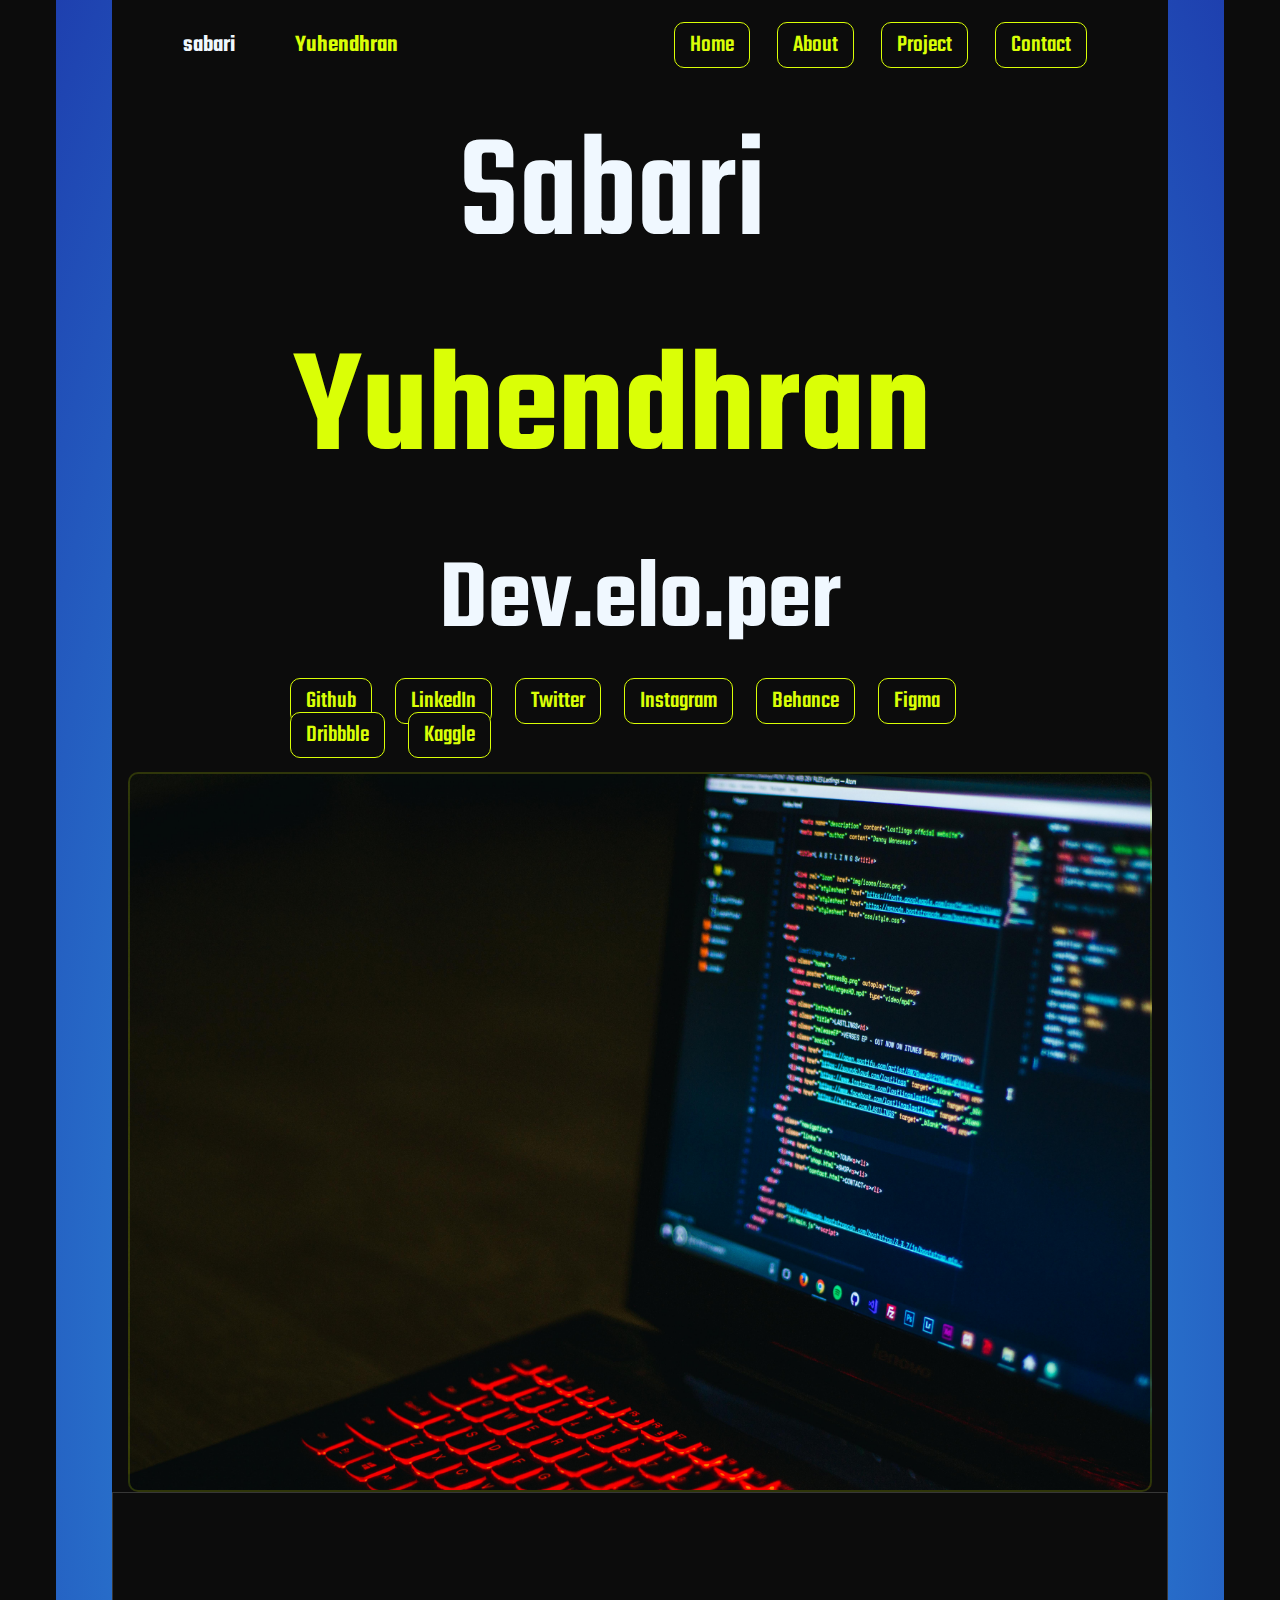
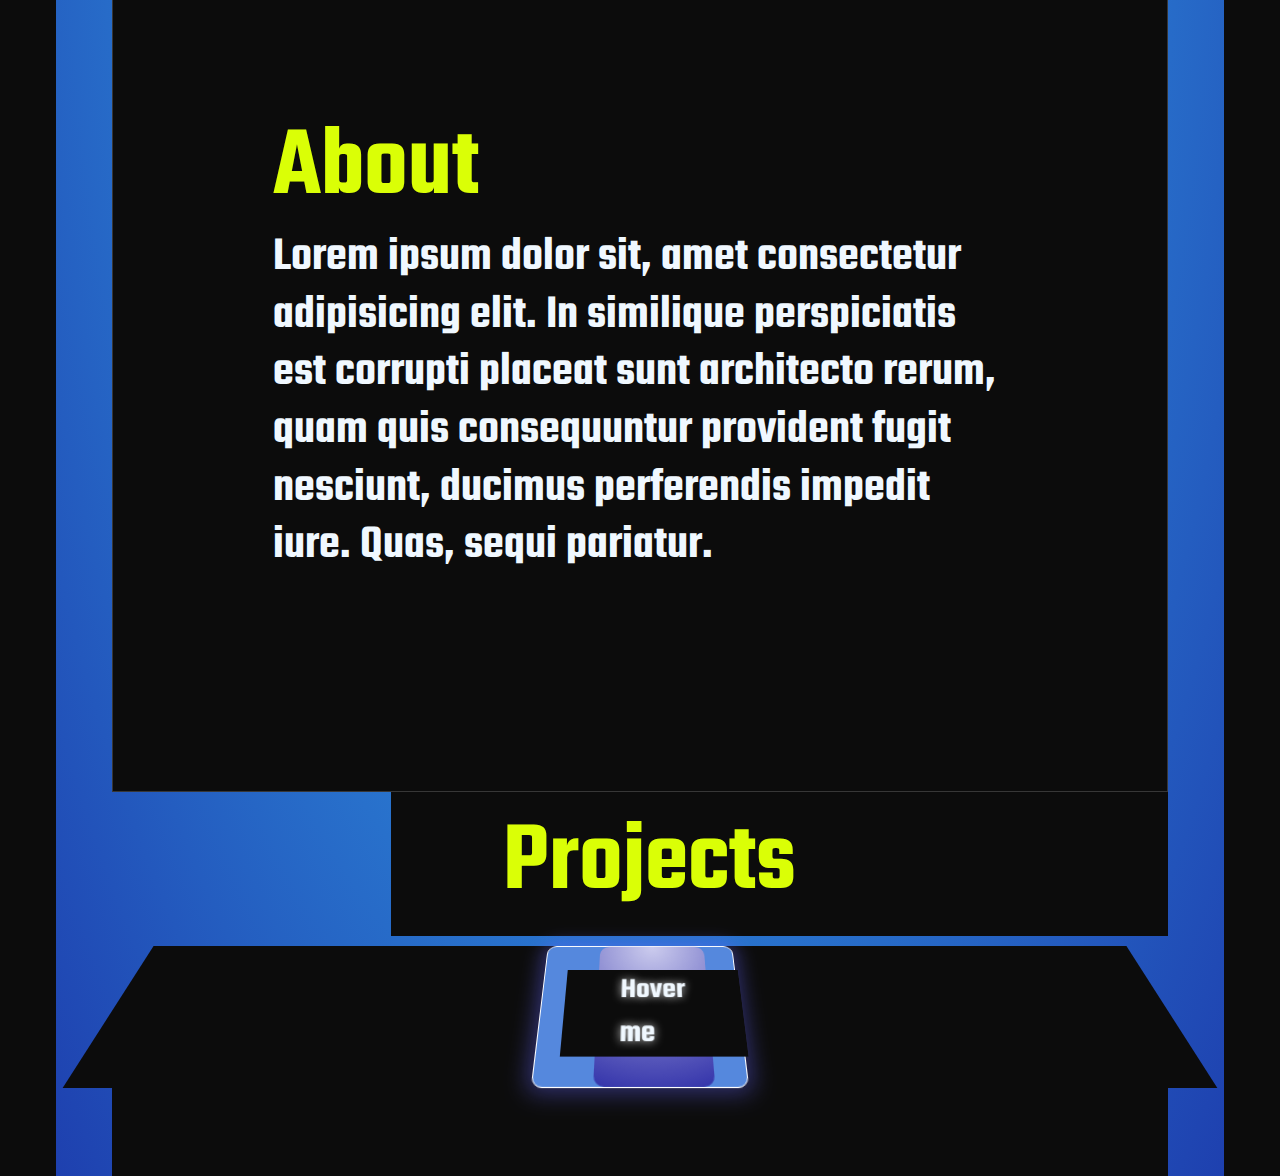
==== commit 5398edb1: "new_hover" ====
--- a/index.html
+++ b/index.html
@@ -120,9 +120,9 @@
     border-radius: 10px;
     border-width: 2px;
     /* border-color: #daff06; */
-    background-size:cover;
+    background-size: cover;
     background-repeat: no-repeat;
-    background-position:center;
+    background-position: center;
   }
 
   /* about */
@@ -153,6 +153,142 @@
     background: #0c0c0c;
     padding: 5px 15px;
     align-items: center;
+  }
+
+  /* projects */
+  .proj{
+    margin-left: 31vh;
+  }
+  .projects {
+    display: flex;
+    perspective: 10px;
+    transform: perspective(300px) rotateX(20deg);
+    will-change: perspective;
+    perspective-origin: center center;
+    transition: all 1.3s ease-out;
+    justify-content: center;
+    transform-style: preserve-3d;
+  }
+
+  .projects:hover {
+    perspective: 1000px;
+    transition: all 1.3s ease-in;
+    transform: perspective(10000px) rotateX(0deg);
+  }
+
+  .projects:hover .text {
+    opacity: 1;
+  }
+
+  .projects:hover>div {
+    opacity: 1;
+    transition-delay: 0s;
+  }
+
+  .projects:hover .explainer {
+    opacity: 0;
+  }
+  .left,
+  .center,
+  .right,
+  .lefter,
+  .righter {
+    width: 200px;
+    height: 150px;
+    transform-style: preserve-3d;
+    border-radius: 10px;
+    border: 1px solid #fff;
+    box-shadow: 0 0 20px 5px rgba(100, 100, 255, 0.4);
+    opacity: 0;
+    transition: all 0.3s ease;
+    transition-delay: 1s;
+    position: relative;
+    background-position: center center;
+    background-size: contain;
+    background-repeat: no-repeat;
+    background-color: #58d;
+    cursor: pointer;
+    background-blend-mode: color-burn;
+  }
+
+  .left:hover,
+  .center:hover,
+  .right:hover,
+  .lefter:hover,
+  .righter:hover {
+    box-shadow: 0 0 30px 10px rgba(100, 100, 255, 0.6);
+    background-color: #ccf;
+  }
+
+  .text {
+    transform: translateY(30px);
+    opacity: 0;
+    transition: all 0.3s ease;
+    bottom: 0;
+    left: 5px;
+    position: absolute;
+    will-change: transform;
+    color: #fff;
+    text-shadow: 0 0 5px rgba(100, 100, 255, 0.6);
+  }
+
+  .lefter {
+    transform: translateX(-60px) translateZ(-50px) rotateY(-10deg);
+    background-image: url(https://cdn3.iconfinder.com/data/icons/other-icons/48/creative_draw-512.png);
+  }
+
+  .left {
+    transform: translateX(-30px) translateZ(-25px) rotateY(-5deg);
+    background-image: url(https://cdn3.iconfinder.com/data/icons/other-icons/48/creative_draw-512.png);
+  }
+
+  .center {
+    opacity: 1;
+    background-image: url(https://cdn3.iconfinder.com/data/icons/other-icons/48/app_window-512.png);
+  }
+
+  .right {
+    transform: translateX(30px) translateZ(-25px) rotateY(5deg);
+    background-image: url(https://cdn3.iconfinder.com/data/icons/other-icons/48/cloud_weather-512.png);
+  }
+
+  .righter {
+    transform: translateX(60px) translateZ(-50px) rotateY(10deg);
+    background-image: url(https://cdn3.iconfinder.com/data/icons/other-icons/48/search-512.png);
+  }
+
+  .explainer {
+    font-weight: 300;
+    font-size: 2rem;
+    color: #fff;
+    transition: all 0.6s ease;
+    width: 100%;
+    height: 100%;
+    background-color: #303050;
+    background-image: radial-gradient(circle at center top, #cce, #33a);
+    border-radius: 10px;
+    text-shadow: 0 0 10px rgba(255, 255, 255, 0.8);
+    display: flex;
+    justify-content: center;
+    align-items: center;
+  }
+
+  .ref {
+    background-color: #ffffff;
+    background-image: linear-gradient(to bottom, #d80, #c00);
+    border-radius: 3px;
+    padding: 7px 10px;
+    position: absolute;
+    font-size: 16px;
+    bottom: 10px;
+    right: 10px;
+    color: #fff;
+    text-decoration: none;
+    text-shadow: 0 0 3px rgba(0, 0, 0, 0.4);
+  }
+
+  .ref::first-letter {
+    font-size: 12px;
   }
 </style>
 
@@ -170,7 +306,7 @@
     <div class="container1">
       <h1 class="name">Sabari<span class="lastname"> Yuhendhran</span></h1>
       <h2 class="role">Dev.elo.per</h2>
-      <p class="animate__animated animate__fadeInUp" >
+      <p class="animate__animated animate__fadeInUp">
         <a href="https://github.com/sabariyuhendh" target="_blank">Github</a>
         <a href="https://www.linkedin.com/in/sabari-yuhendhran/" target="_blank">LinkedIn</a>
         <a href="https://twitter.com/sabariyuhendh" target="_blank">Twitter</a>
@@ -188,7 +324,6 @@
   </section>
   <section class="about">
     <div class="about-content">
-
       <h1 class="title">About</h1>
       <div>
         Lorem ipsum dolor sit, amet consectetur adipisicing elit. In similique
@@ -198,8 +333,29 @@
       </div>
     </div>
   </section>
+  <div class="proj">
+    <h1 class="title">Projects</h1>
+  </div>
+  <section class="projects">
+    
+    <div class="lefter">
+      <div class="text">Groomz</div>
+    </div>
+    <div class="left">
+      <div class="text">Calc</div>
+    </div>
+    <div class="center">
+      <div class="explainer"><span>Hover me</span></div>
+      <div class="text">Frontend Development</div>
+    </div>
+    <div class="right">
+      <div class="text">Backend Development</div>
+    </div>
+    <div class="righter">
+      <div class="text">SEO</div>
+    </div>
+  </section>
   <section class="footer">
-
   </section>
   <script src="script.js"></script>
 </body>
